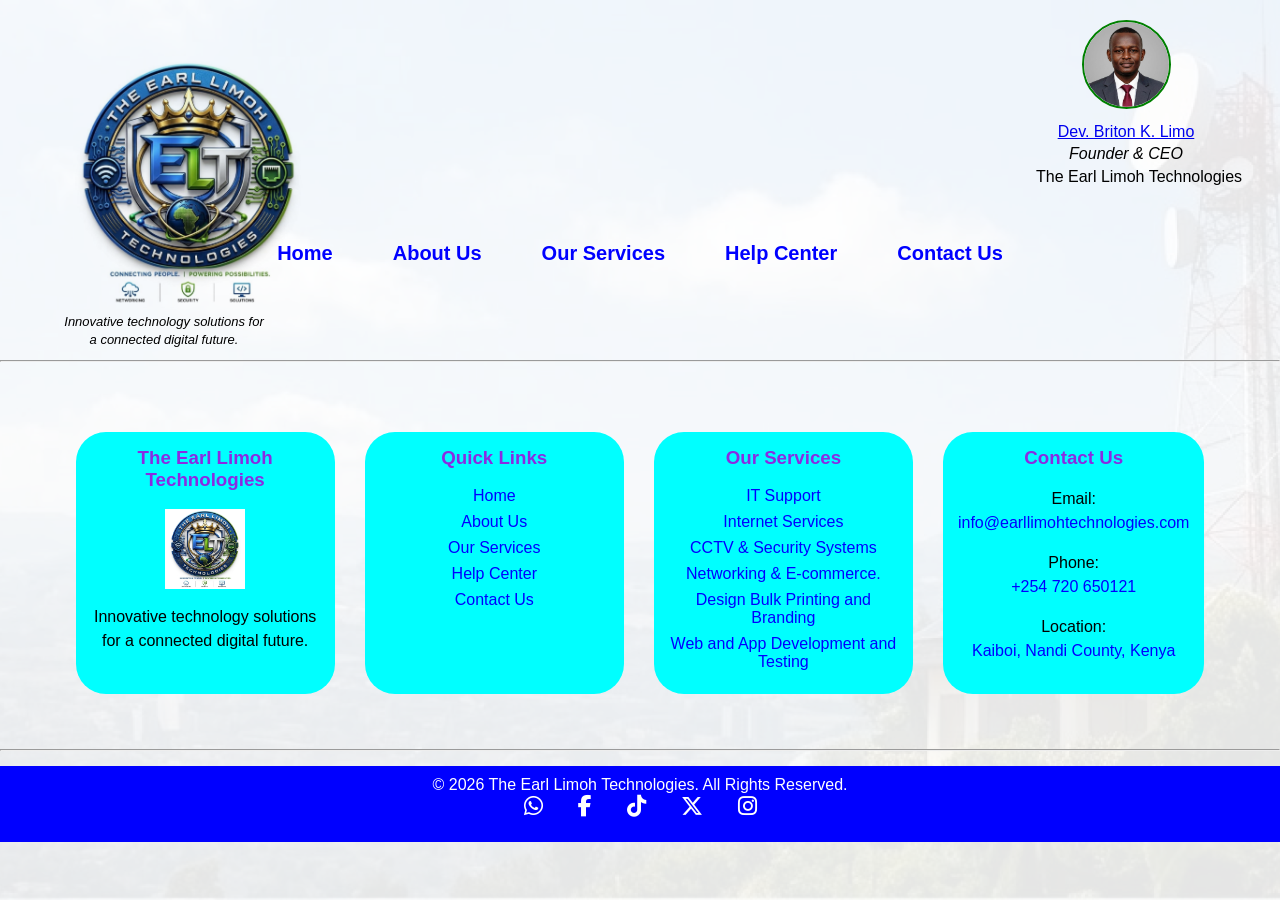
==== index.html @ 24e78dea "Add files via upload upload" ====
<!DOCTYPE html>
<html lang="en">

<head>
    <meta charset="UTF-8">
    <meta name="viewport" content="width=device-width, initial-scale=1.0">

    <title>The Earl Limoh Technologies</title>

    <link rel="stylesheet" href="style.css">
    <link rel="stylesheet" href="https://cdnjs.cloudflare.com/ajax/libs/font-awesome/6.5.2/css/all.min.css">
</head>

<body>

    <!-- ==================== TOP SECTION ==================== -->
    <header class="top-section">

        <!-- CEO -->
        <figure class="ceo">

            <a
                class="profile-pic-link"
                href="images/profile pic.svg"
                target="_blank"
                rel="noopener noreferrer"
            >
                <img
                    class="profile-pic"
                    src="images/profile pic.svg"
                    alt="Portrait of Mr. Briton K. Limo, Founder and CEO"
                >
            </a>

            <figcaption>

                <a
                    href="https://www.linkedin.com/in/briton-limo-112145424/"
                    target="_blank"
                    rel="noopener noreferrer"
                >
                    Dev. Briton K. Limo
                </a>

                <br>

                <i>Founder &amp; CEO</i>

                <br>

                <span>The Earl Limoh Technologies</span>

            </figcaption>

        </figure>


        <!-- ==================== COMPANY LOGO ==================== -->
        <div class="logo-container">

            <a
                class="logo-link"
                href="images/LOG-WHITE.svg"
                target="_blank"
                rel="noopener noreferrer"
            >
                <img
                    class="logo"
                    src="images/LOG-WHITE.svg"
                    alt="The Earl Limoh Technologies logo"
                >
            </a>

            <p class="logo-caption">
                Innovative technology solutions for a connected digital future.
            </p>

        </div>


        <!-- ==================== NAVIGATION ==================== -->
        <nav class="landing" aria-label="Main navigation">

            <a href="index.html">Home</a>

            <a href="about.html">About Us</a>

            <a href="services.html">Our Services</a>

            <a href="help.html">Help Center</a>

            <a href="#contact">Contact Us</a>

        </nav>

    </header>


    <hr>


    <!-- ==================== FOOTER CONTENT ==================== -->
    <footer>
        <div class="footer-content">


        <!-- COMPANY -->
        <div class="footer-section">

            <h3>The Earl Limoh Technologies</h3>
             <img
        class="footer-logo"
        src="images/LOG-WHITE.svg"
        alt="The Earl Limoh Technologies logo"
    >
            <p>
                Innovative technology solutions for a connected digital future.
            </p>

        </div>


        <!-- QUICK LINKS -->
        <div class="footer-section">

            <h3>Quick Links</h3>

            <a href="index.html">Home</a>

            <a href="about.html">About Us</a>

            <a href="services.html">Our Services</a>

            <a href="help.html">Help Center</a>

            <a href="#contact">Contact Us</a>

        </div>


        <!-- SERVICES -->
        <div class="footer-section">

            <h3>Our Services</h3>

            <a href="services.html">IT Support</a>
            <a href="services.html">Internet Services</a>
            <a href="services.html">CCTV & Security Systems</a>
            <a href="services.html">Networking & E-commerce.</a>
            <a href="services.html">Design Bulk Printing and Branding</a>
            <a href="services.html">Web and App Development and Testing</a>

        </div>


        <!-- CONTACT -->
        <div class="footer-section" id="Contact">

            <h3>Contact Us</h3>

            <!-- Email -->
            <p>
                Email:
                <a href="mailto:info@earllimohtechnologies.com">
                    info@earllimohtechnologies.com
                </a>
            </p>


            <!-- Phone -->
            <p>
                Phone:
                <a href="tel:+254720650121">
                    +254 720 650121
                </a>
            </p>


            <!-- Location -->
            <p>Location:
                <a
                    href="https://maps.app.goo.gl/JBHe2yL5sSS4Umdd8"
                    target="_blank"
                    rel="noopener noreferrer"
                >
                    Kaiboi, Nandi County, Kenya
                </a>
            </p>

        </div>

    </div>


    <hr>


    <!-- ==================== COPYRIGHT ==================== -->
    <div class="footer-bottom">

        <p>
            &copy; 2026 The Earl Limoh Technologies.
            All Rights Reserved.
        </p>
        <div class="social-links">
             <!-- WhatsApp --> 
              <a href="https://wa.me/254720650121" target="_blank" rel="noopener noreferrer" aria-label="WhatsApp" > 
                <i class="fa-brands fa-whatsapp"></i> 
            </a> 
            <!-- Facebook --> 
             <a href="https://www.fb.com/l/6lp1kJRRR" target="_blank" rel="noopener noreferrer" aria-label="Facebook" > 
                <i class="fa-brands fa-facebook-f"></i> 
            </a> 
            <!-- TikTok --> 
             <a href="https://www.tiktok.com/@athelstand?_r=1&_t=ZS-99SzBAipSZ3" target="_blank" rel="noopener noreferrer" aria-label="TikTok" > 
                <i class="fa-brands fa-tiktok"></i> 
            </a> 
            <!-- X / Twitter --> 
             <a href="https://x.com/kissmefasta" target="_blank" rel="noopener noreferrer" aria-label="X" > 
                <i class="fa-brands fa-x-twitter"></i> 
            </a> 
            <!-- Instagram --> 
             <a href="https://www.instagram.com/theearllimoh?igsi=MXB5a251M3Jwajc=&utm_source=ig_contact_invite" target="_blank" rel="noopener noreferrer" aria-label="Instagram" > 
                <i class="fa-brands fa-instagram"></i> 
            </a>
        </div>

    </div>
    </footer>

</body>

</html>
---- style.css ----
/* =========================================================
   GENERAL
========================================================= */

html {
    scroll-behavior: smooth;
}

body {
    position: relative;
    margin: 0;
    min-height: 100vh;
    font-family: Arial, sans-serif;
}


/* =========================================================
   BACKGROUND IMAGE
========================================================= */

body::before {
    content: "";
    position: fixed;
    inset: 0;

    background-image: url("images/back.jpeg");
    background-size: cover;
    background-repeat: no-repeat;
    background-position: center;
    background-attachment: fixed;

    opacity: 0.1;
    z-index: -1;
}


/* =========================================================
   TOP SECTION
   LOGO → NAVIGATION → CEO
========================================================= */

.top-section {
    display: grid;

    /* Equal side areas with flexible center */
    grid-template-columns: 180px minmax(0, 1fr) 180px;
    align-items: center;
    gap: 20px;
    width: 100%;
    padding: 20px 5%;
    box-sizing: border-box;
}


/* =========================================================
   COMPANY LOGO
========================================================= */

.logo-container {
    grid-column: 1;
    width: 200px;
    text-align: center;
    justify-self: start;
    align-self: center;
    position: relative;
    top: -150px;
}

.logo-link {
    display: block;
}

.logo {
    width: 250px;
    height: auto;

    display: block;
    margin: 0 auto;

    background: transparent;
    mix-blend-mode: multiply;
}

.logo-caption {
    margin: 5px auto 0;

    font-size: 13px;
    font-style: italic;
    line-height: 1.4;

    max-width: 250px;
}


/* =========================================================
   NAVIGATION
========================================================= */

.landing {
    grid-column: 2;

    display: flex;
    position: relative;
    top: -100px;

    align-items: center;
    justify-content: center;

    gap: 60px;
    font-size: 20px;

    width: 100%;

    white-space: nowrap;
}

.landing a {
    text-decoration: none;

    color: blue;

    font-weight: 600;

    transition: 0.3s;
}

.landing a:hover {
    color: green;
}


/* =========================================================
   CEO
========================================================= */

.ceo {
    grid-column: 3;

    width: 180px;

    margin: 0;

    text-align: center;

    justify-self: center;
}

.profile-pic {
    width: 85px;
    height: 85px;

    border-radius: 50%;

    object-fit: cover;

    border: 2px solid green;
}

.ceo figcaption {
    margin-top: 8px;

    line-height: 1.4;
}

.ceo figcaption span {
    white-space: nowrap;
}


/* =========================================================
   PAGE TITLE
========================================================= */

h1 {
    text-align: center;
}

h1 a {
    text-decoration: none;
    color: inherit;
}


/* =========================================================
   HORIZONTAL LINE
========================================================= */

hr {
    margin-top: -160px;
}


/* =========================================================
   FOOTER
========================================================= */

footer {
    margin-top: 40px;
}


/* =========================================================
   FOOTER CONTENT
========================================================= */

.footer-content {
    display: grid;

    grid-template-columns: repeat(4, 1fr);

    gap: 30px;

    margin-left: 2cm;
    margin-right: 2cm;

    padding: 30px 0;

    border-radius: 15px;

    box-sizing: border-box;
}


/* =========================================================
   FOOTER SECTIONS
========================================================= */

.footer-section {
    padding: 15px;

    background-color: aqua;

    border-radius: 30px;

    text-align: center;

    box-sizing: border-box;
}

.footer-section h3 {
    margin-top: 0;

    color: blueviolet;

    text-align: center;
}

.footer-section p {
    line-height: 1.5;

    text-align: center;
}


/* =========================================================
   FIRST FOOTER SECTION
========================================================= */

.footer-section:first-child {
    text-align: center;
}

.footer-section:first-child h3 {
    margin-top: 0;

    text-align: center;
}

.footer-section:first-child .footer-logo {
    margin: 10px auto;
}

.footer-section:first-child p {
    margin-left: auto;
    margin-right: auto;

    max-width: 250px;

    text-align: center;
}


/* =========================================================
   FOOTER COMPANY LOGO
========================================================= */

.footer-logo {
    width: 80px;

    height: auto;

    display: block;

    margin: 10px auto;

    background: transparent;
}


/* =========================================================
   FOOTER LINKS
========================================================= */

.footer-section a {
    display: block;

    color: blue;

    text-decoration: none;

    margin-bottom: 8px;
}

.footer-section a:hover {
    color: green;
}


/* =========================================================
   FOOTER HORIZONTAL LINE
========================================================= */

footer hr {
    margin: 25px 0 15px;
}


/* =========================================================
   FOOTER BOTTOM
========================================================= */

.footer-bottom {
    background-color: blue;

    color: white;

    margin-left: 0;
    margin-right: 0;

    padding: 10px 2cm;

    text-align: center;

    box-sizing: border-box;
}

.footer-bottom p {
    margin: 0;

    color: white;
}


/* =========================================================
   SOCIAL MEDIA ICONS
========================================================= */

.footer-bottom .social-links {
    display: flex;

    justify-content: center;
    align-items: center;

    gap: 35px;

    margin-bottom: 12px;
}

.footer-bottom .social-links a {
    color: white;

    text-decoration: none;

    font-size: 22px;

    margin: 0;

    transition: 0.3s;
}

.footer-bottom .social-links a:hover {
    color: lightgreen;

    transform: scale(1.2);
}


/* =========================================================
   TABLET / HALF SCREEN
========================================================= */

@media (max-width: 1100px) {

    /* -----------------------------------------
       TOP SECTION
    ----------------------------------------- */

    .top-section {
        grid-template-columns: 150px minmax(0, 1fr) 150px;

        gap: 10px;

        padding: 15px 2%;
    }


    /* -----------------------------------------
       LOGO
    ----------------------------------------- */

    .logo-container {
        width: 150px;
    }

    .logo {
        width: 100px;
    }

    .logo-caption {
        font-size: 11px;

        max-width: 150px;
    }


    /* -----------------------------------------
       NAVIGATION
    ----------------------------------------- */

    .landing {
        gap: 10px;

        overflow: hidden;
    }

    .landing a {
        font-size: 11px;
    }


    /* -----------------------------------------
       CEO
    ----------------------------------------- */

    .ceo {
        width: 150px;
    }

    .profile-pic {
        width: 75px;
        height: 75px;
    }

    .ceo figcaption {
        font-size: 11px;
    }


    /* -----------------------------------------
       FOOTER
    ----------------------------------------- */

    .footer-content {
        grid-template-columns: repeat(2, 1fr);

        margin-left: 1cm;
        margin-right: 1cm;

        gap: 20px;
    }
}


/* =========================================================
   MOBILE
========================================================= */

@media (max-width: 700px) {

    /* -----------------------------------------
       TOP SECTION
    ----------------------------------------- */

    .top-section {
        grid-template-columns: 105px minmax(0, 1fr) 105px;

        gap: 5px;

        padding: 12px 5px;
    }


    /* -----------------------------------------
       LOGO
    ----------------------------------------- */

    .logo-container {
        width: 105px;
    }

    .logo {
        width: 75px;
    }

    .logo-caption {
        font-size: 9px;

        max-width: 105px;
    }


    /* -----------------------------------------
       NAVIGATION
    ----------------------------------------- */

    .landing {
        gap: 4px;

        overflow: hidden;
    }

    .landing a {
        font-size: 8px;
    }


    /* -----------------------------------------
       CEO
    ----------------------------------------- */

    .ceo {
        width: 105px;
    }

    .profile-pic {
        width: 60px;
        height: 60px;
    }

    .ceo figcaption {
        font-size: 9px;

        line-height: 1.3;
    }


    /* -----------------------------------------
       FOOTER
    ----------------------------------------- */

    .footer-content {
        grid-template-columns: 1fr;

        margin-left: 15px;
        margin-right: 15px;

        gap: 15px;
    }

    .footer-section {
        padding: 15px;
    }

    .footer-logo {
        width: 70px;
    }


    /* -----------------------------------------
       FOOTER BOTTOM
    ----------------------------------------- */

    .footer-bottom {
        padding: 8px 15px;
    }

    .footer-bottom .social-links {
        gap: 25px;

        margin-bottom: 10px;
    }

    .footer-bottom .social-links a {
        font-size: 20px;
    }
}


/* =========================================================
   VERY SMALL PHONES
========================================================= */

@media (max-width: 450px) {

    .top-section {
        grid-template-columns: 85px minmax(0, 1fr) 85px;

        gap: 3px;

        padding: 10px 3px;
    }


    /* -----------------------------------------
       LOGO
    ----------------------------------------- */

    .logo-container {
        width: 85px;
    }

    .logo {
        width: 60px;
    }

    .logo-caption {
        font-size: 8px;

        max-width: 85px;
    }


    /* -----------------------------------------
       NAVIGATION
    ----------------------------------------- */

    .landing {
        gap: 2px;
    }

    .landing a {
        font-size: 7px;
    }


    /* -----------------------------------------
       CEO
    ----------------------------------------- */

    .ceo {
        width: 85px;
    }

    .profile-pic {
        width: 50px;
        height: 50px;
    }

    .ceo figcaption {
        font-size: 8px;

        line-height: 1.2;
    }


    /* -----------------------------------------
       FOOTER
    ----------------------------------------- */

    .footer-section {
        padding: 12px;
    }

    .footer-logo {
        width: 65px;
    }


    /* -----------------------------------------
       SOCIAL ICONS
    ----------------------------------------- */

    .footer-bottom .social-links {
        gap: 18px;
    }
}
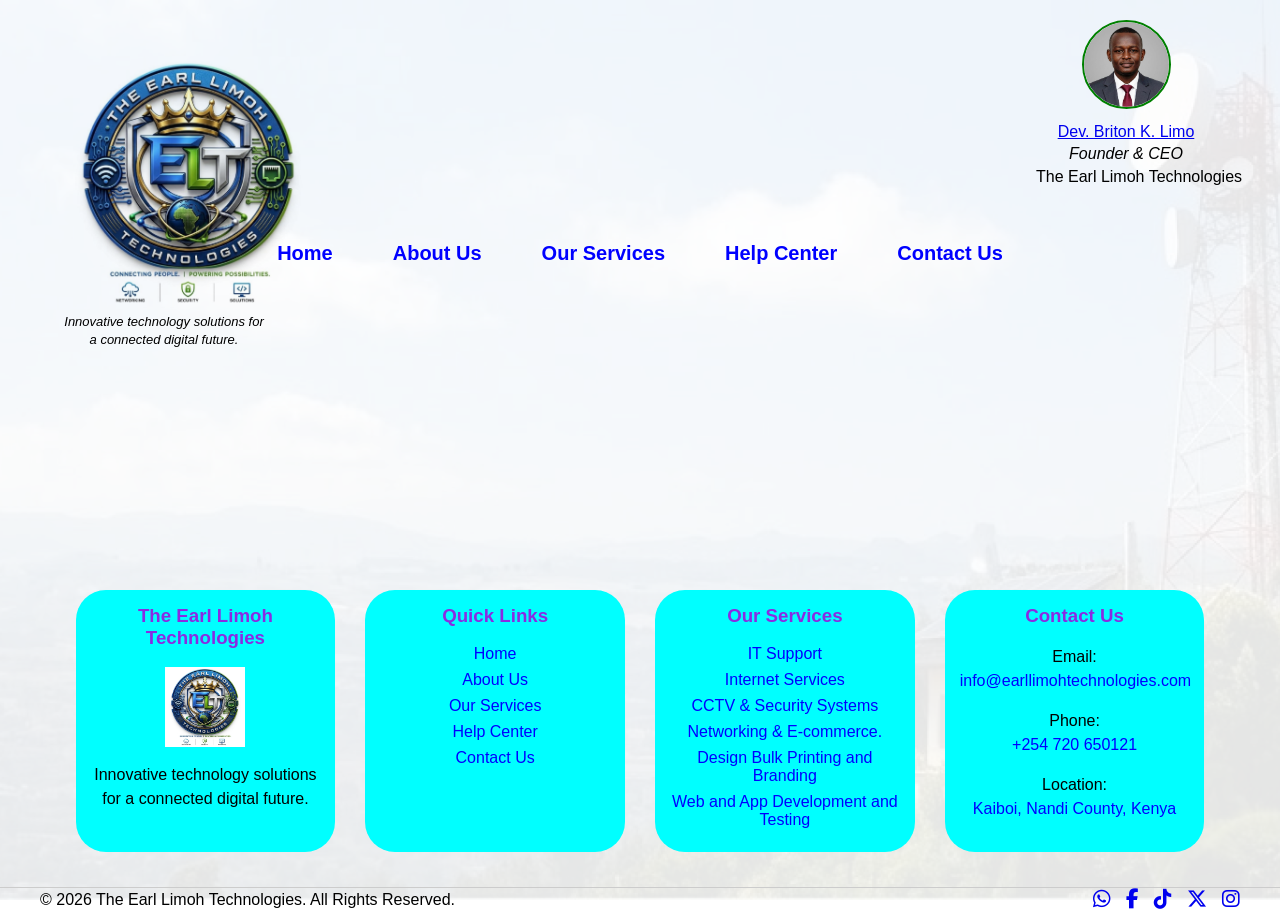
==== commit 1576af59: "Fix HTML formatting and structure" ====
--- a/index.html
+++ b/index.html
@@ -95,10 +95,6 @@
 
     </header>
 
-
-    <hr>
-
-
     <!-- ==================== FOOTER CONTENT ==================== -->
     <footer>
         <div class="footer-content">
@@ -154,7 +150,7 @@
 
 
         <!-- CONTACT -->
-        <div class="footer-section" id="Contact">
+        <div class="footer-section" id="contact">
 
             <h3>Contact Us</h3>
 
--- a/style.css
+++ b/style.css
@@ -11,6 +11,7 @@
     margin: 0;
     min-height: 100vh;
     font-family: Arial, sans-serif;
+    overflow-x: hidden;
 }
 
 
@@ -42,12 +43,16 @@
 .top-section {
     display: grid;
 
-    /* Equal side areas with flexible center */
     grid-template-columns: 180px minmax(0, 1fr) 180px;
+
     align-items: center;
+
     gap: 20px;
+
     width: 100%;
+
     padding: 20px 5%;
+
     box-sizing: border-box;
 }
 
@@ -58,11 +63,19 @@
 
 .logo-container {
     grid-column: 1;
+
     width: 200px;
-    text-align: center;
+
+    text-align: center;
+
     justify-self: start;
     align-self: center;
+
     position: relative;
+
+    /*
+       KEPT YOUR CURRENT LOGO POSITION
+    */
     top: -150px;
 }
 
@@ -75,9 +88,11 @@
     height: auto;
 
     display: block;
+
     margin: 0 auto;
 
     background: transparent;
+
     mix-blend-mode: multiply;
 }
 
@@ -86,6 +101,7 @@
 
     font-size: 13px;
     font-style: italic;
+
     line-height: 1.4;
 
     max-width: 250px;
@@ -100,13 +116,20 @@
     grid-column: 2;
 
     display: flex;
+
     position: relative;
+
+    /*
+       KEPT YOUR CURRENT NAVIGATION POSITION
+    */
     top: -100px;
 
     align-items: center;
+
     justify-content: center;
 
     gap: 60px;
+
     font-size: 20px;
 
     width: 100%;
@@ -143,6 +166,8 @@
     text-align: center;
 
     justify-self: center;
+
+    align-self: center;
 }
 
 .profile-pic {
@@ -177,16 +202,25 @@
 
 h1 a {
     text-decoration: none;
+
     color: inherit;
 }
 
 
 /* =========================================================
-   HORIZONTAL LINE
+   GENERAL HORIZONTAL LINE
 ========================================================= */
 
 hr {
-    margin-top: -160px;
+    width: 100%;
+
+    margin: 10px auto;
+
+    border: 0;
+
+    border-top: 1px solid #ccc;
+
+    transform: none;
 }
 
 
@@ -196,6 +230,10 @@
 
 footer {
     margin-top: 40px;
+
+    width: 100%;
+
+    box-sizing: border-box;
 }
 
 
@@ -206,7 +244,7 @@
 .footer-content {
     display: grid;
 
-    grid-template-columns: repeat(4, 1fr);
+    grid-template-columns: repeat(4, minmax(0, 1fr));
 
     gap: 30px;
 
@@ -317,360 +355,398 @@
 
 
 /* =========================================================
-   FOOTER HORIZONTAL LINE
-========================================================= */
-
-footer hr {
-    margin: 25px 0 15px;
-}
-
-
-/* =========================================================
-   FOOTER BOTTOM
+   SECOND HR
+   VERY CLOSE TO COPYRIGHT
+========================================================= */
+
+.footer-content + hr {
+    width: 100%;
+
+    margin: 5px auto 0;
+
+    padding: 0;
+
+    border: 0;
+
+    border-top: 1px solid #ccc;
+
+    transform: none;
+}
+
+
+/* =========================================================
+   COPYRIGHT / FOOTER BOTTOM
 ========================================================= */
 
 .footer-bottom {
-    background-color: blue;
-
-    color: white;
-
-    margin-left: 0;
-    margin-right: 0;
-
-    padding: 10px 2cm;
-
-    text-align: center;
-
-    box-sizing: border-box;
+    display: flex;
+
+    justify-content: space-between;
+
+    align-items: center;
+
+    gap: 20px;
+
+    width: 100%;
+
+    max-width: 1200px;
+
+    margin: 0 auto;
+
+    padding: 0;
 }
 
 .footer-bottom p {
     margin: 0;
-
-    color: white;
-}
-
-
-/* =========================================================
-   SOCIAL MEDIA ICONS
-========================================================= */
-
-.footer-bottom .social-links {
+}
+
+
+/* =========================================================
+   SOCIAL MEDIA
+========================================================= */
+
+.social-links {
     display: flex;
 
-    justify-content: center;
     align-items: center;
 
-    gap: 35px;
-
-    margin-bottom: 12px;
-}
-
-.footer-bottom .social-links a {
-    color: white;
-
+    gap: 15px;
+}
+
+.social-links a {
     text-decoration: none;
 
-    font-size: 22px;
-
-    margin: 0;
-
-    transition: 0.3s;
-}
-
-.footer-bottom .social-links a:hover {
-    color: lightgreen;
-
-    transform: scale(1.2);
-}
-
-
-/* =========================================================
-   TABLET / HALF SCREEN
+    font-size: 20px;
+}
+
+
+/* =========================================================
+   TABLET
 ========================================================= */
 
 @media (max-width: 1100px) {
 
-    /* -----------------------------------------
-       TOP SECTION
-    ----------------------------------------- */
-
     .top-section {
-        grid-template-columns: 150px minmax(0, 1fr) 150px;
-
-        gap: 10px;
-
-        padding: 15px 2%;
-    }
-
-
-    /* -----------------------------------------
+        grid-template-columns: 180px minmax(0, 1fr) 160px;
+
+        padding: 20px 3%;
+    }
+
+    .logo {
+        width: 200px;
+
+        max-height: 130px;
+    }
+
+    .logo-container {
+        width: 180px;
+
+        /*
+           KEEP LOGO AT SAME VERTICAL LEVEL
+        */
+        top: -150px;
+    }
+
+    .logo-caption {
+        max-width: 200px;
+
+        font-size: 12px;
+    }
+
+    .landing {
+        /*
+           KEEP NAVIGATION POSITION
+        */
+        top: -100px;
+
+        gap: 20px;
+
+        font-size: 17px;
+    }
+
+    .landing a {
+        font-size: 17px;
+    }
+
+    .ceo {
+        width: 160px;
+    }
+
+    .profile-pic {
+        width: 85px;
+        height: 85px;
+    }
+
+    .footer-content {
+        grid-template-columns: repeat(2, minmax(0, 1fr));
+
+        gap: 30px;
+
+        margin-left: 3%;
+        margin-right: 3%;
+    }
+}
+
+
+/* =========================================================
+   PHONE
+========================================================= */
+
+@media (max-width: 600px) {
+
+    .top-section {
+        display: flex;
+
+        flex-direction: column;
+
+        align-items: center;
+
+        justify-content: center;
+
+        width: 100%;
+
+        padding: 15px 5%;
+    }
+
+
+    /* =====================================================
        LOGO
-    ----------------------------------------- */
+    ===================================================== */
 
     .logo-container {
-        width: 150px;
+        order: 1;
+
+        width: 100%;
+
+        align-items: center;
+
+        justify-content: center;
+
+        margin: 0;
+
+        text-align: center;
+
+        /*
+           Remove desktop vertical movement on phone
+        */
+        top: 0;
     }
 
     .logo {
-        width: 100px;
+        width: 200px;
+
+        max-height: 120px;
     }
 
     .logo-caption {
-        font-size: 11px;
-
-        max-width: 150px;
-    }
-
-
-    /* -----------------------------------------
+        max-width: 280px;
+
+        font-size: 12px;
+
+        text-align: center;
+    }
+
+
+    /* =====================================================
        NAVIGATION
-    ----------------------------------------- */
+    ===================================================== */
 
     .landing {
-        gap: 10px;
-
-        overflow: hidden;
+        order: 2;
+
+        width: 100%;
+
+        display: flex;
+
+        justify-content: center;
+
+        align-items: center;
+
+        flex-wrap: wrap;
+
+        gap: 8px 12px;
+
+        margin: 15px 0;
+
+        text-align: center;
+
+        font-size: 15px;
+
+        /*
+           Reset desktop vertical movement on phone
+        */
+        top: 0;
+
+        white-space: normal;
     }
 
     .landing a {
-        font-size: 11px;
-    }
-
-
-    /* -----------------------------------------
+        font-size: 15px;
+    }
+
+
+    /* =====================================================
        CEO
-    ----------------------------------------- */
+    ===================================================== */
 
     .ceo {
-        width: 150px;
+        order: 3;
+
+        width: 100%;
+
+        display: flex;
+
+        flex-direction: column;
+
+        align-items: center;
+
+        justify-content: center;
+
+        margin: 0;
+
+        text-align: center;
     }
 
     .profile-pic {
-        width: 75px;
-        height: 75px;
-    }
-
-    .ceo figcaption {
-        font-size: 11px;
-    }
-
-
-    /* -----------------------------------------
+        width: 80px;
+
+        height: 80px;
+    }
+
+
+    /* =====================================================
        FOOTER
-    ----------------------------------------- */
+    ===================================================== */
+
+    footer {
+        padding: 20px 5%;
+
+        margin-top: 40px;
+    }
 
     .footer-content {
-        grid-template-columns: repeat(2, 1fr);
-
-        margin-left: 1cm;
-        margin-right: 1cm;
-
-        gap: 20px;
-    }
-}
-
-
-/* =========================================================
-   MOBILE
-========================================================= */
-
-@media (max-width: 700px) {
-
-    /* -----------------------------------------
-       TOP SECTION
-    ----------------------------------------- */
-
-    .top-section {
-        grid-template-columns: 105px minmax(0, 1fr) 105px;
-
-        gap: 5px;
-
-        padding: 12px 5px;
-    }
-
-
-    /* -----------------------------------------
-       LOGO
-    ----------------------------------------- */
-
-    .logo-container {
-        width: 105px;
-    }
+        grid-template-columns: repeat(2, minmax(0, 1fr));
+
+        gap: 25px 15px;
+
+        margin-left: 0;
+
+        margin-right: 0;
+
+        padding: 20px 0;
+    }
+
+
+    /* =====================================================
+       FOOTER TEXT
+    ===================================================== */
+
+    .footer-section h3 {
+        font-size: 17px;
+    }
+
+    .footer-section p,
+    .footer-section a,
+    .footer-section li {
+        font-size: 14px;
+    }
+
+
+    /* =====================================================
+       SECOND HR
+    ===================================================== */
+
+    .footer-content + hr {
+        width: 100%;
+
+        margin: 5px auto 0;
+    }
+
+
+    /* =====================================================
+       COPYRIGHT
+    ===================================================== */
+
+    .footer-bottom {
+        display: flex;
+
+        flex-direction: column;
+
+        justify-content: center;
+
+        align-items: center;
+
+        gap: 3px;
+
+        margin: 0 auto;
+
+        padding: 0;
+
+        text-align: center;
+    }
+
+    .footer-bottom p {
+        margin: 0;
+
+        font-size: 13px;
+    }
+
+
+    /* =====================================================
+       SOCIAL MEDIA
+    ===================================================== */
+
+    .social-links {
+        justify-content: center;
+
+        gap: 12px;
+    }
+
+    .social-links a {
+        font-size: 18px;
+    }
+}
+
+
+/* =========================================================
+   VERY SMALL PHONES
+========================================================= */
+
+@media (max-width: 400px) {
 
     .logo {
-        width: 75px;
-    }
-
-    .logo-caption {
-        font-size: 9px;
-
-        max-width: 105px;
-    }
-
-
-    /* -----------------------------------------
-       NAVIGATION
-    ----------------------------------------- */
+        width: 175px;
+    }
 
     .landing {
-        gap: 4px;
-
-        overflow: hidden;
+        gap: 6px 9px;
     }
 
     .landing a {
-        font-size: 8px;
-    }
-
-
-    /* -----------------------------------------
-       CEO
-    ----------------------------------------- */
-
-    .ceo {
-        width: 105px;
+        font-size: 14px;
     }
 
     .profile-pic {
-        width: 60px;
-        height: 60px;
-    }
-
-    .ceo figcaption {
-        font-size: 9px;
-
-        line-height: 1.3;
-    }
-
-
-    /* -----------------------------------------
-       FOOTER
-    ----------------------------------------- */
+        width: 70px;
+
+        height: 70px;
+    }
 
     .footer-content {
-        grid-template-columns: 1fr;
-
-        margin-left: 15px;
-        margin-right: 15px;
-
-        gap: 15px;
-    }
-
-    .footer-section {
-        padding: 15px;
-    }
-
-    .footer-logo {
-        width: 70px;
-    }
-
-
-    /* -----------------------------------------
-       FOOTER BOTTOM
-    ----------------------------------------- */
-
-    .footer-bottom {
-        padding: 8px 15px;
-    }
-
-    .footer-bottom .social-links {
-        gap: 25px;
-
-        margin-bottom: 10px;
-    }
-
-    .footer-bottom .social-links a {
-        font-size: 20px;
-    }
-}
-
-
-/* =========================================================
-   VERY SMALL PHONES
-========================================================= */
-
-@media (max-width: 450px) {
-
-    .top-section {
-        grid-template-columns: 85px minmax(0, 1fr) 85px;
-
-        gap: 3px;
-
-        padding: 10px 3px;
-    }
-
-
-    /* -----------------------------------------
-       LOGO
-    ----------------------------------------- */
-
-    .logo-container {
-        width: 85px;
-    }
-
-    .logo {
-        width: 60px;
-    }
-
-    .logo-caption {
-        font-size: 8px;
-
-        max-width: 85px;
-    }
-
-
-    /* -----------------------------------------
-       NAVIGATION
-    ----------------------------------------- */
-
-    .landing {
-        gap: 2px;
-    }
-
-    .landing a {
-        font-size: 7px;
-    }
-
-
-    /* -----------------------------------------
-       CEO
-    ----------------------------------------- */
-
-    .ceo {
-        width: 85px;
-    }
-
-    .profile-pic {
-        width: 50px;
-        height: 50px;
-    }
-
-    .ceo figcaption {
-        font-size: 8px;
-
-        line-height: 1.2;
-    }
-
-
-    /* -----------------------------------------
-       FOOTER
-    ----------------------------------------- */
-
-    .footer-section {
-        padding: 12px;
-    }
-
-    .footer-logo {
-        width: 65px;
-    }
-
-
-    /* -----------------------------------------
-       SOCIAL ICONS
-    ----------------------------------------- */
-
-    .footer-bottom .social-links {
-        gap: 18px;
-    }
-}+        gap: 20px 10px;
+    }
+
+    .footer-section h3 {
+        font-size: 15px;
+    }
+
+    .footer-section p,
+    .footer-section a,
+    .footer-section li {
+        font-size: 13px;
+    }
+
+    .footer-bottom p {
+        font-size: 12px;
+    }
+}
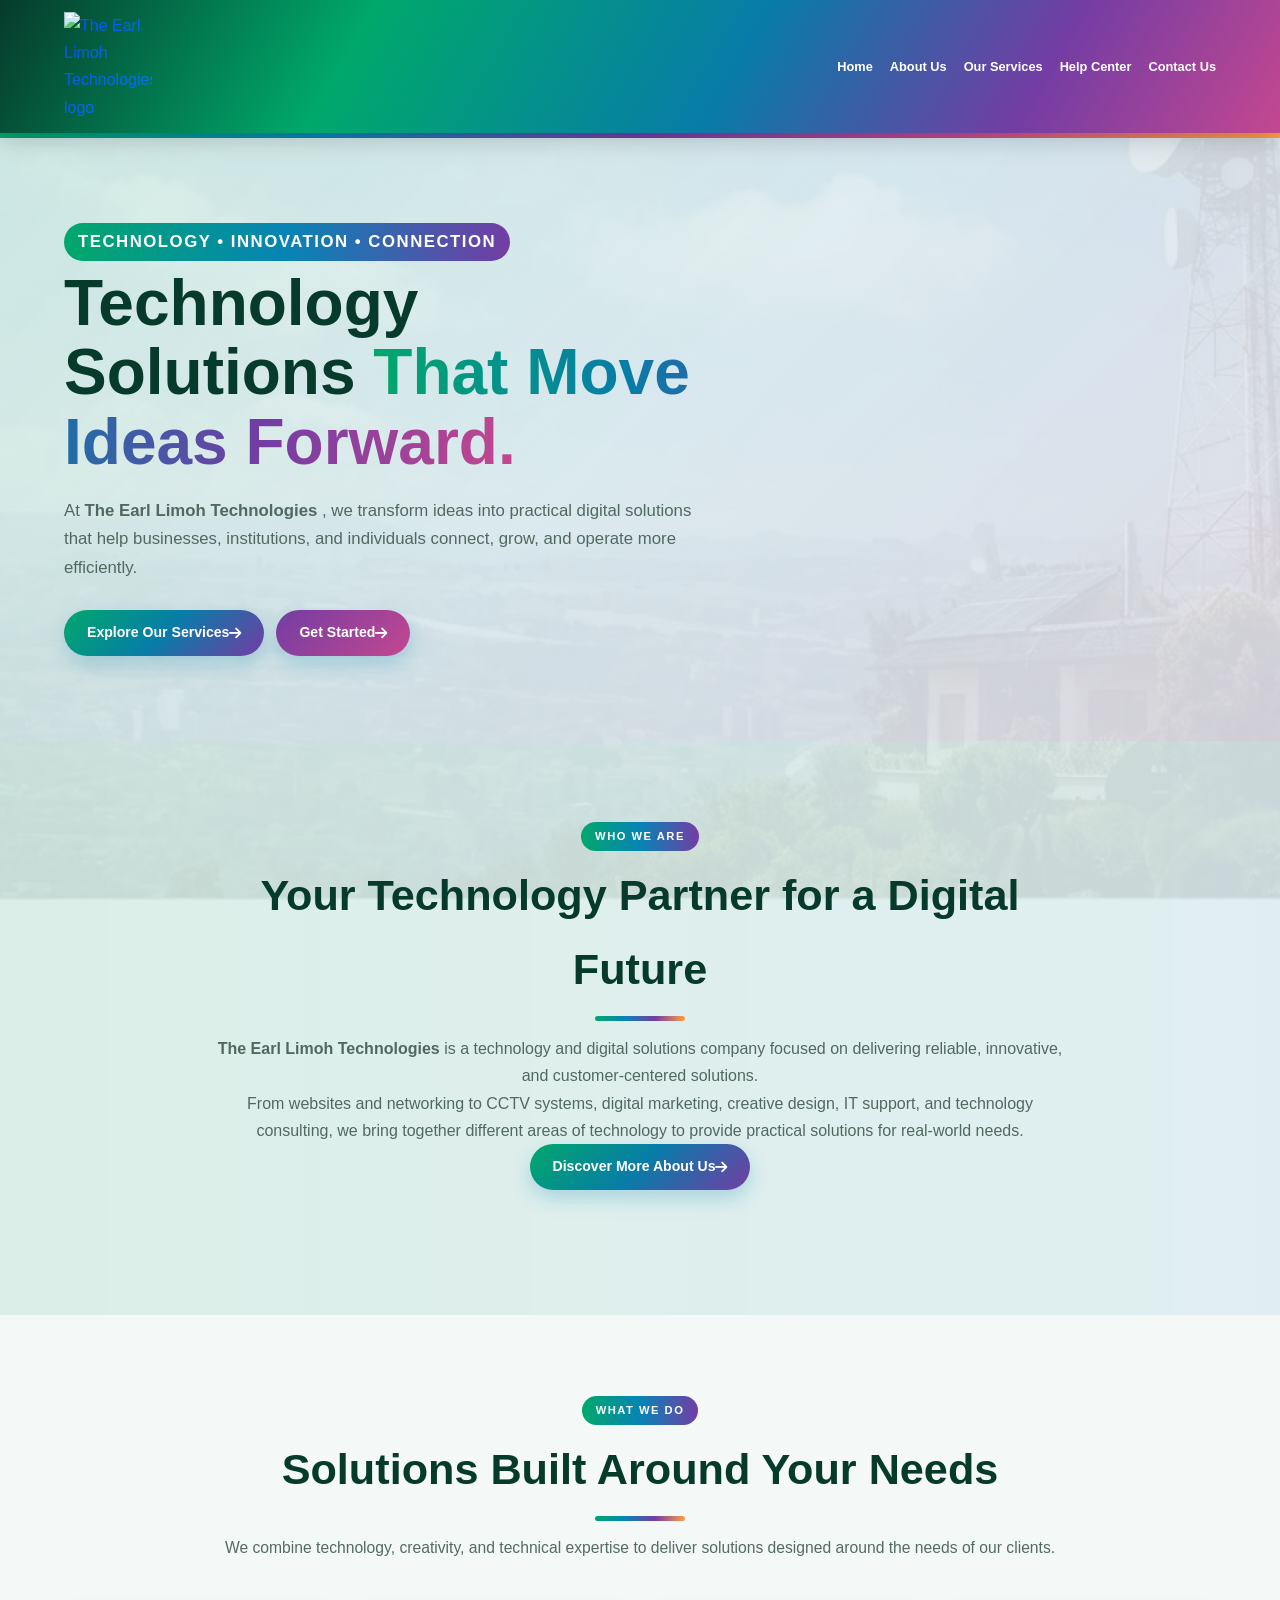
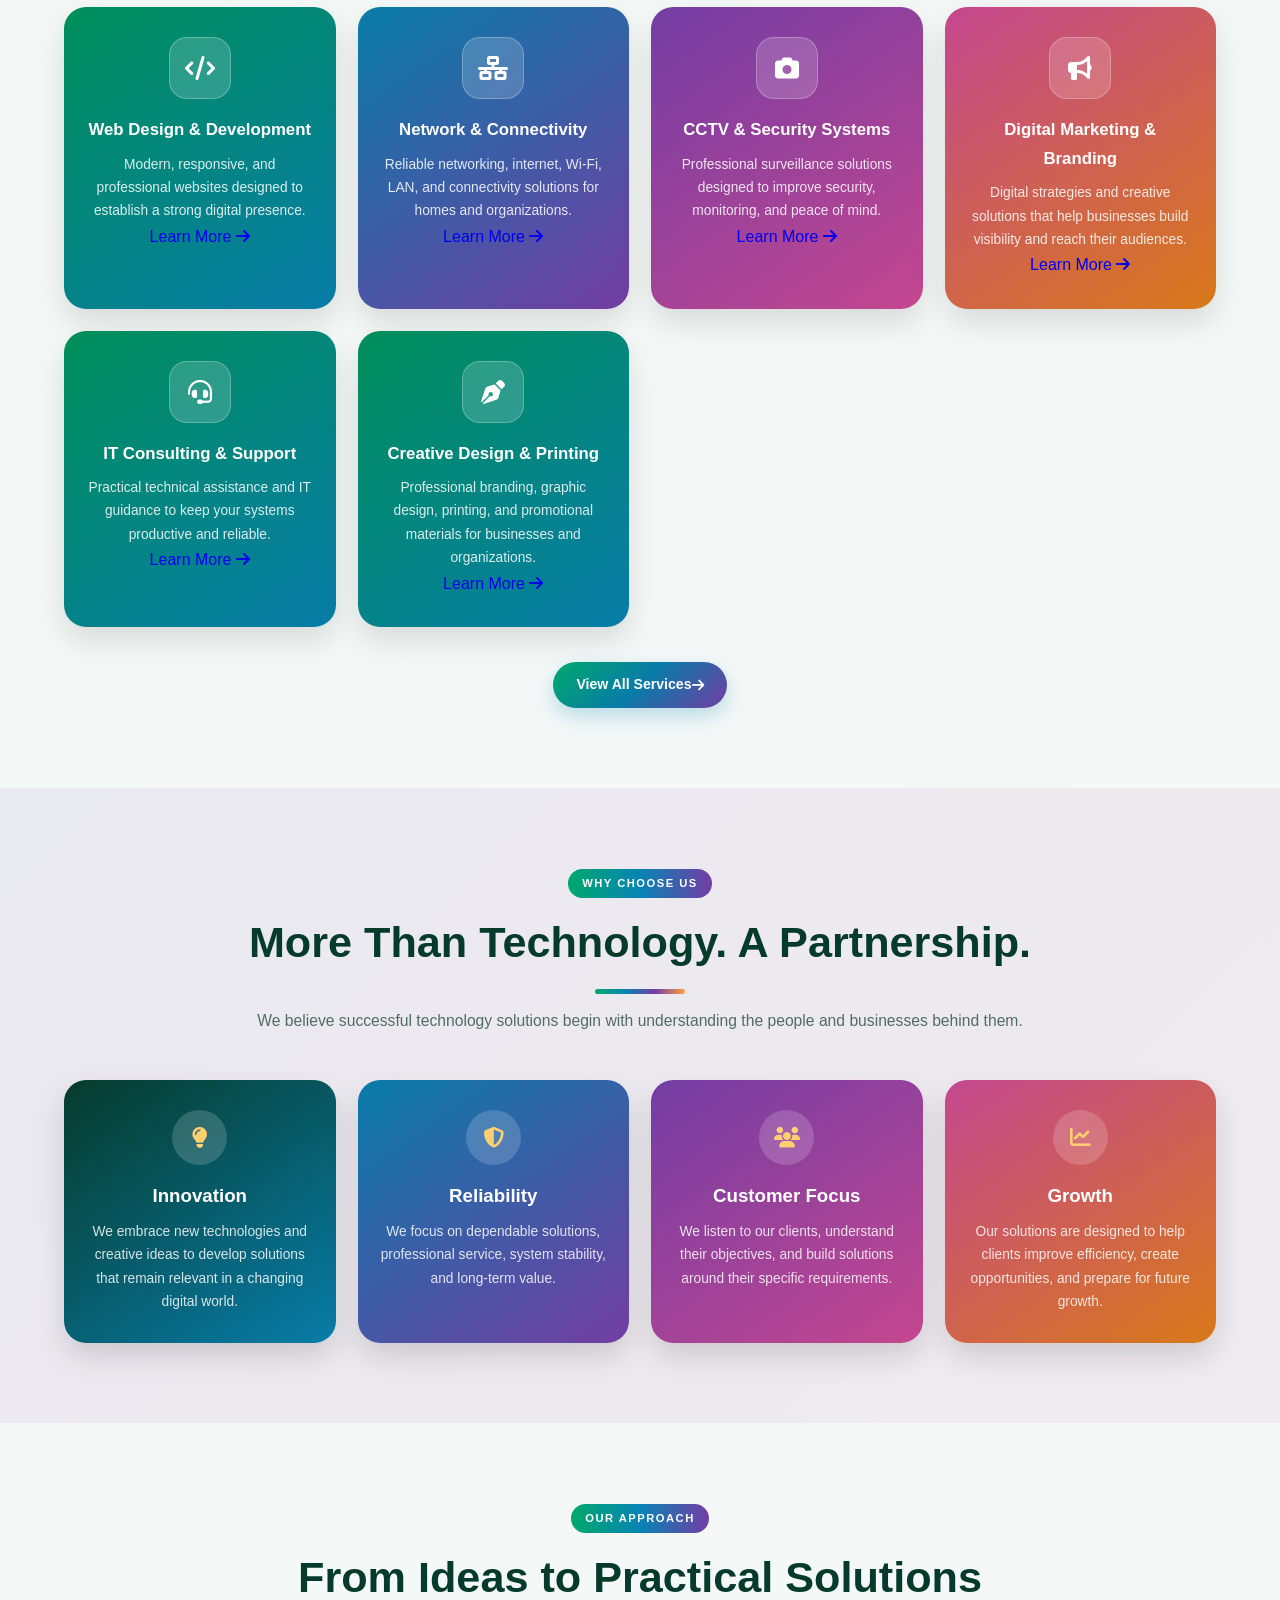
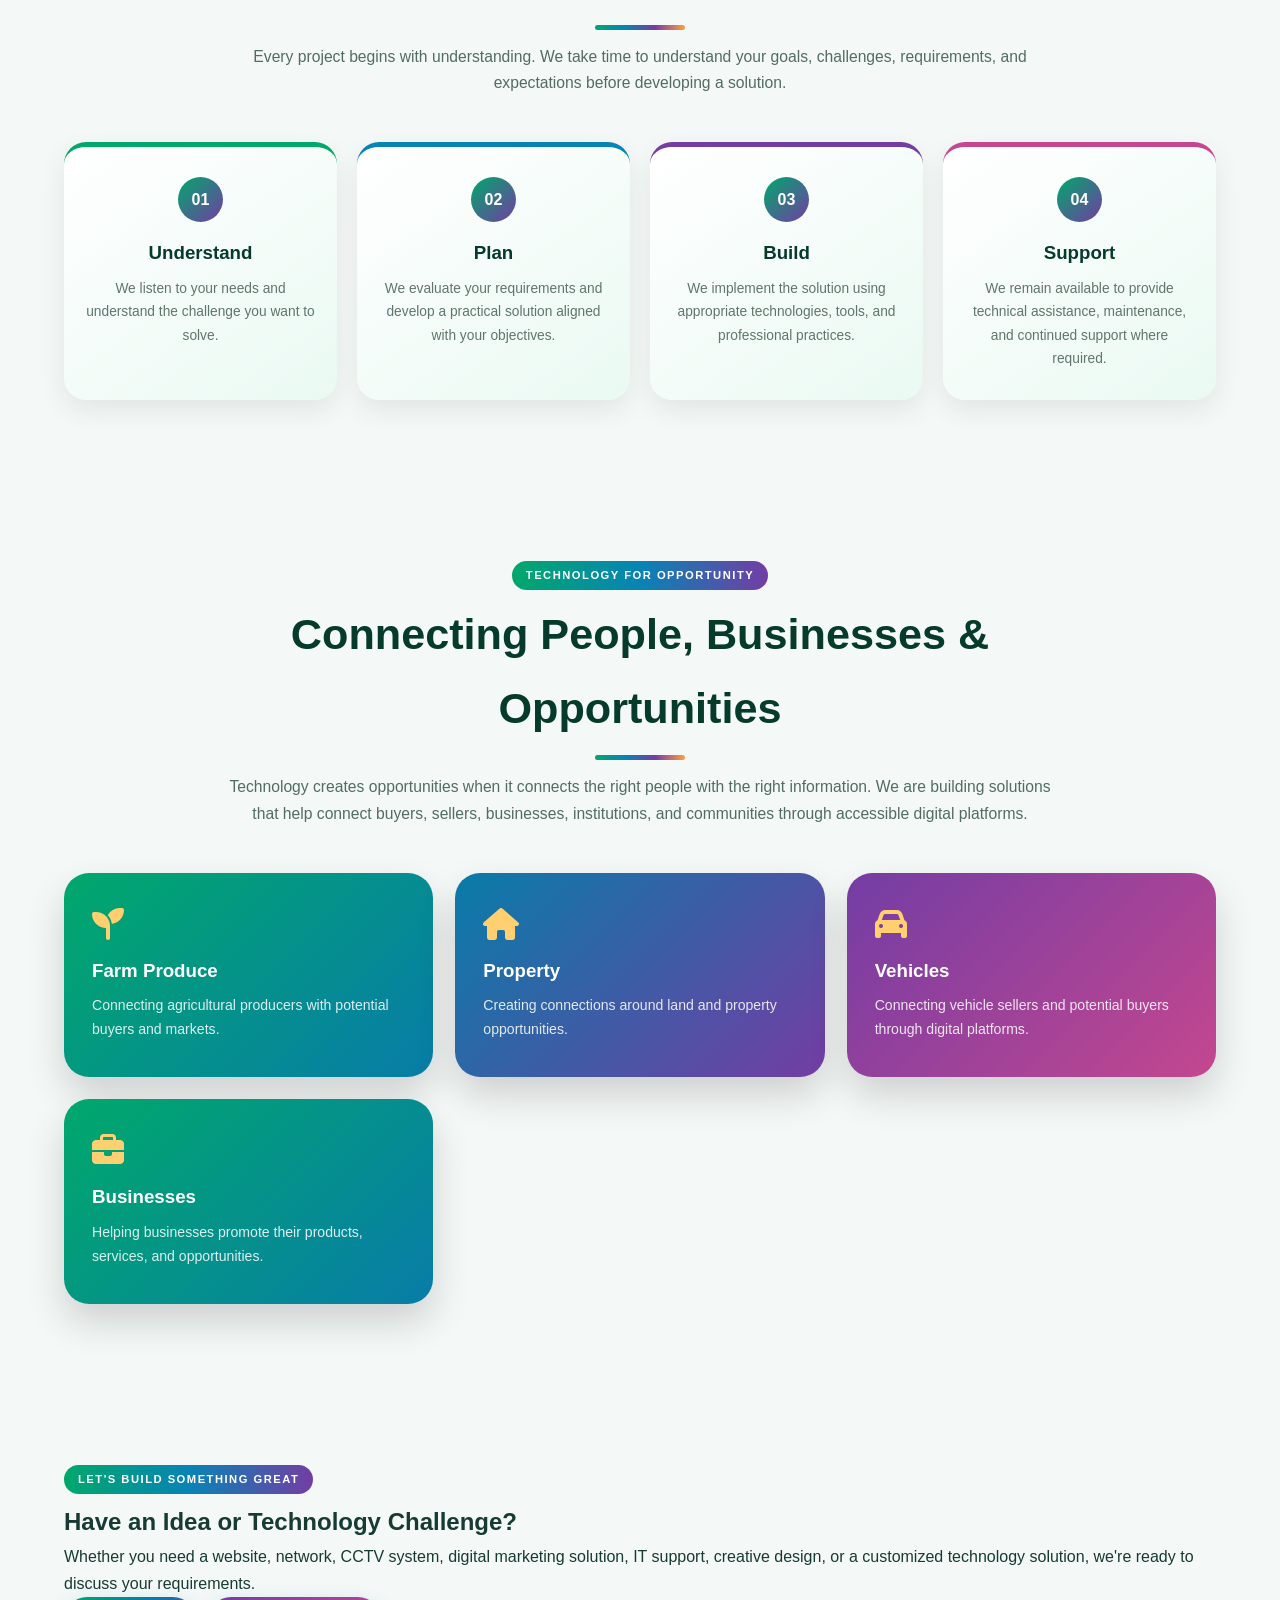
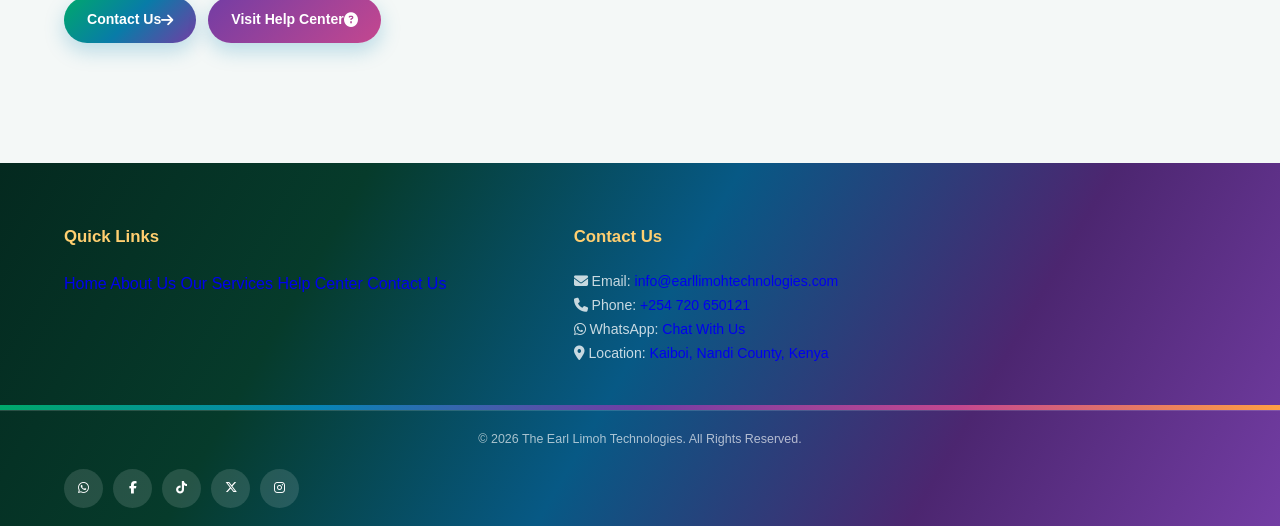
==== commit 8183404a: "Revise index.html for improved SEO and layout Updated the index.html file to enhance the content and" ====
--- a/index.html
+++ b/index.html
@@ -1,186 +1,1144 @@
 <!DOCTYPE html>
+
 <html lang="en">
 
 <head>
-    <meta charset="UTF-8">
-    <meta name="viewport" content="width=device-width, initial-scale=1.0">
-
-    <title>The Earl Limoh Technologies</title>
-
-    <link rel="stylesheet" href="style.css">
-    <link rel="stylesheet" href="https://cdnjs.cloudflare.com/ajax/libs/font-awesome/6.5.2/css/all.min.css">
+
+<meta charset="UTF-8">
+
+<meta
+    name="viewport"
+    content="width=device-width, initial-scale=1.0"
+>
+
+<title>
+    The Earl Limoh Technologies | Innovative Technology Solutions
+</title>
+
+<meta
+    name="description"
+    content="The Earl Limoh Technologies provides innovative technology and digital solutions including web development, networking, CCTV, IT support, digital marketing, creative design, and business solutions."
+>
+
+<link rel="stylesheet" href="style.css">
+
+<link
+    rel="stylesheet"
+    href="https://cdnjs.cloudflare.com/ajax/libs/font-awesome/6.5.2/css/all.min.css"
+>
+
 </head>
 
 <body>
 
-    <!-- ==================== TOP SECTION ==================== -->
-    <header class="top-section">
-
-        <!-- CEO -->
-        <figure class="ceo">
-
-            <a
-                class="profile-pic-link"
-                href="images/profile pic.svg"
-                target="_blank"
-                rel="noopener noreferrer"
+<!-- =========================================================
+     HEADER
+========================================================== -->
+
+<header class="top-section">
+
+    <!-- LOGO -->
+
+    <div class="logo-container">
+
+        <a
+            class="logo-link"
+            href="index.html"
+            aria-label="The Earl Limoh Technologies Home"
+        >
+
+            <img
+                class="logo"
+                src="images/lightmodelogo.svg"
+                alt="The Earl Limoh Technologies logo"
             >
-                <img
-                    class="profile-pic"
-                    src="images/profile pic.svg"
-                    alt="Portrait of Mr. Briton K. Limo, Founder and CEO"
+
+        </a>
+
+    </div>
+
+
+    <!-- MAIN NAVIGATION -->
+
+    <nav
+        class="landing"
+        aria-label="Main navigation"
+    >
+
+        <a href="index.html">
+            Home
+        </a>
+
+        <a href="about.html">
+            About Us
+        </a>
+
+        <a href="services.html">
+            Our Services
+        </a>
+
+        <a href="help.html">
+            Help Center
+        </a>
+
+        <a href="#contact">
+            Contact Us
+        </a>
+
+    </nav>
+
+</header>
+
+
+<hr>
+
+
+<!-- =========================================================
+     HOME / HERO SECTION
+========================================================== -->
+
+<main>
+
+
+    <section class="hero-section">
+
+        <div class="hero-container">
+
+
+            <div class="hero-content">
+
+                <span class="section-label">
+                    <h1>TECHNOLOGY • INNOVATION • CONNECTION</h1>
+                </span>
+
+
+                <h2>
+                    Technology Solutions
+                    <span>
+                        That Move Ideas Forward.
+                    </span>
+                </h2>
+
+
+                <p>
+
+                    At
+                    <strong>
+                        The Earl Limoh Technologies
+                    </strong>,
+                    we transform ideas into practical digital solutions
+                    that help businesses, institutions, and individuals
+                    connect, grow, and operate more efficiently.
+
+                </p>
+
+
+                <div class="hero-buttons">
+
+                    <a
+                        href="services.html"
+                        class="hero-btn primary-btn"
+                    >
+
+                        Explore Our Services
+
+                        <i class="fa-solid fa-arrow-right"></i>
+
+                    </a>
+
+
+                    <a
+                        href="#contact"
+                        class="hero-btn secondary-btn"
+                    >
+
+                        Get Started
+
+                        <i class="fa-solid fa-arrow-right"></i>
+
+                    </a>
+
+                </div>
+
+            </div>
+
+        </div>
+
+    </section>
+
+
+
+    <!-- =====================================================
+         WHO WE ARE
+    ====================================================== -->
+
+    <section class="intro-section">
+
+        <div class="intro-container">
+
+            <div class="section-heading">
+
+                <span class="section-label">
+                    WHO WE ARE
+                </span>
+
+
+                <h2>
+                    Your Technology Partner for a Digital Future
+                </h2>
+
+
+                <p>
+
+                    <strong>
+                        The Earl Limoh Technologies
+                    </strong>
+                    is a technology and digital solutions company
+                    focused on delivering reliable, innovative, and
+                    customer-centered solutions.
+
+                </p>
+
+
+                <p>
+
+                    From websites and networking to CCTV systems,
+                    digital marketing, creative design, IT support,
+                    and technology consulting, we bring together
+                    different areas of technology to provide practical
+                    solutions for real-world needs.
+
+                </p>
+
+
+                <a
+                    href="about.html"
+                    class="section-btn"
                 >
+
+                    Discover More About Us
+
+                    <i class="fa-solid fa-arrow-right"></i>
+
+                </a>
+
+            </div>
+
+        </div>
+
+    </section>
+
+
+
+    <!-- =====================================================
+         WHAT WE DO
+    ====================================================== -->
+
+    <section class="services-preview-section">
+
+        <div class="services-preview-container">
+
+
+            <div class="section-heading">
+
+                <span class="section-label">
+                    WHAT WE DO
+                </span>
+
+
+                <h2>
+                    Solutions Built Around Your Needs
+                </h2>
+
+
+                <p>
+
+                    We combine technology, creativity, and technical
+                    expertise to deliver solutions designed around
+                    the needs of our clients.
+
+                </p>
+
+            </div>
+
+
+
+            <div class="services-preview-grid">
+
+
+                <!-- WEB DEVELOPMENT -->
+
+                <div class="service-preview-card">
+
+                    <div class="service-icon">
+
+                        <i class="fa-solid fa-code"></i>
+
+                    </div>
+
+
+                    <h3>
+                        Web Design &amp; Development
+                    </h3>
+
+
+                    <p>
+
+                        Modern, responsive, and professional websites
+                        designed to establish a strong digital presence.
+
+                    </p>
+
+
+                    <a href="services.html">
+
+                        Learn More
+
+                        <i class="fa-solid fa-arrow-right"></i>
+
+                    </a>
+
+                </div>
+
+
+
+                <!-- NETWORKING -->
+
+                <div class="service-preview-card">
+
+                    <div class="service-icon">
+
+                        <i class="fa-solid fa-network-wired"></i>
+
+                    </div>
+
+
+                    <h3>
+                        Network &amp; Connectivity
+                    </h3>
+
+
+                    <p>
+
+                        Reliable networking, internet, Wi-Fi, LAN,
+                        and connectivity solutions for homes and
+                        organizations.
+
+                    </p>
+
+
+                    <a href="services.html">
+
+                        Learn More
+
+                        <i class="fa-solid fa-arrow-right"></i>
+
+                    </a>
+
+                </div>
+
+
+
+                <!-- CCTV -->
+
+                <div class="service-preview-card">
+
+                    <div class="service-icon">
+
+                        <i class="fa-solid fa-camera"></i>
+
+                    </div>
+
+
+                    <h3>
+                        CCTV &amp; Security Systems
+                    </h3>
+
+
+                    <p>
+
+                        Professional surveillance solutions designed
+                        to improve security, monitoring, and peace
+                        of mind.
+
+                    </p>
+
+
+                    <a href="services.html">
+
+                        Learn More
+
+                        <i class="fa-solid fa-arrow-right"></i>
+
+                    </a>
+
+                </div>
+
+
+
+                <!-- DIGITAL MARKETING -->
+
+                <div class="service-preview-card">
+
+                    <div class="service-icon">
+
+                        <i class="fa-solid fa-bullhorn"></i>
+
+                    </div>
+
+
+                    <h3>
+                        Digital Marketing &amp; Branding
+                    </h3>
+
+
+                    <p>
+
+                        Digital strategies and creative solutions that
+                        help businesses build visibility and reach
+                        their audiences.
+
+                    </p>
+
+
+                    <a href="services.html">
+
+                        Learn More
+
+                        <i class="fa-solid fa-arrow-right"></i>
+
+                    </a>
+
+                </div>
+
+
+
+                <!-- IT SUPPORT -->
+
+                <div class="service-preview-card">
+
+                    <div class="service-icon">
+
+                        <i class="fa-solid fa-headset"></i>
+
+                    </div>
+
+
+                    <h3>
+                        IT Consulting &amp; Support
+                    </h3>
+
+
+                    <p>
+
+                        Practical technical assistance and IT guidance
+                        to keep your systems productive and reliable.
+
+                    </p>
+
+
+                    <a href="services.html">
+
+                        Learn More
+
+                        <i class="fa-solid fa-arrow-right"></i>
+
+                    </a>
+
+                </div>
+
+
+
+                <!-- CREATIVE DESIGN -->
+
+                <div class="service-preview-card">
+
+                    <div class="service-icon">
+
+                        <i class="fa-solid fa-pen-nib"></i>
+
+                    </div>
+
+
+                    <h3>
+                        Creative Design &amp; Printing
+                    </h3>
+
+
+                    <p>
+
+                        Professional branding, graphic design, printing,
+                        and promotional materials for businesses and
+                        organizations.
+
+                    </p>
+
+
+                    <a href="services.html">
+
+                        Learn More
+
+                        <i class="fa-solid fa-arrow-right"></i>
+
+                    </a>
+
+                </div>
+
+            </div>
+
+
+
+            <div class="services-preview-action">
+
+                <a
+                    href="services.html"
+                    class="section-btn"
+                >
+
+                    View All Services
+
+                    <i class="fa-solid fa-arrow-right"></i>
+
+                </a>
+
+            </div>
+
+        </div>
+
+    </section>
+
+
+
+    <!-- =====================================================
+         WHY CHOOSE US
+    ====================================================== -->
+
+    <section class="why-us-section">
+
+        <div class="why-us-container">
+
+
+            <div class="section-heading">
+
+                <span class="section-label">
+                    WHY CHOOSE US
+                </span>
+
+
+                <h2>
+                    More Than Technology. A Partnership.
+                </h2>
+
+
+                <p>
+
+                    We believe successful technology solutions begin
+                    with understanding the people and businesses
+                    behind them.
+
+                </p>
+
+            </div>
+
+
+
+            <div class="why-us-grid">
+
+
+                <!-- INNOVATION -->
+
+                <div class="why-card">
+
+                    <div class="why-icon">
+
+                        <i class="fa-solid fa-lightbulb"></i>
+
+                    </div>
+
+
+                    <h3>
+                        Innovation
+                    </h3>
+
+
+                    <p>
+
+                        We embrace new technologies and creative ideas
+                        to develop solutions that remain relevant in
+                        a changing digital world.
+
+                    </p>
+
+                </div>
+
+
+
+                <!-- RELIABILITY -->
+
+                <div class="why-card">
+
+                    <div class="why-icon">
+
+                        <i class="fa-solid fa-shield-halved"></i>
+
+                    </div>
+
+
+                    <h3>
+                        Reliability
+                    </h3>
+
+
+                    <p>
+
+                        We focus on dependable solutions, professional
+                        service, system stability, and long-term value.
+
+                    </p>
+
+                </div>
+
+
+
+                <!-- CUSTOMER FOCUS -->
+
+                <div class="why-card">
+
+                    <div class="why-icon">
+
+                        <i class="fa-solid fa-users"></i>
+
+                    </div>
+
+
+                    <h3>
+                        Customer Focus
+                    </h3>
+
+
+                    <p>
+
+                        We listen to our clients, understand their
+                        objectives, and build solutions around their
+                        specific requirements.
+
+                    </p>
+
+                </div>
+
+
+
+                <!-- GROWTH -->
+
+                <div class="why-card">
+
+                    <div class="why-icon">
+
+                        <i class="fa-solid fa-chart-line"></i>
+
+                    </div>
+
+
+                    <h3>
+                        Growth
+                    </h3>
+
+
+                    <p>
+
+                        Our solutions are designed to help clients
+                        improve efficiency, create opportunities,
+                        and prepare for future growth.
+
+                    </p>
+
+                </div>
+
+            </div>
+
+        </div>
+
+    </section>
+
+
+
+    <!-- =====================================================
+         OUR APPROACH
+    ====================================================== -->
+
+    <section class="approach-preview-section">
+
+        <div class="approach-preview-container">
+
+
+            <div class="section-heading">
+
+                <span class="section-label">
+                    OUR APPROACH
+                </span>
+
+
+                <h2>
+                    From Ideas to Practical Solutions
+                </h2>
+
+
+                <p>
+
+                    Every project begins with understanding. We take
+                    time to understand your goals, challenges,
+                    requirements, and expectations before developing
+                    a solution.
+
+                </p>
+
+            </div>
+
+
+
+            <div class="process-grid">
+
+
+                <!-- STEP 01 -->
+
+                <div class="process-card">
+
+                    <span class="process-number">
+                        01
+                    </span>
+
+
+                    <h3>
+                        Understand
+                    </h3>
+
+
+                    <p>
+
+                        We listen to your needs and understand the
+                        challenge you want to solve.
+
+                    </p>
+
+                </div>
+
+
+
+                <!-- STEP 02 -->
+
+                <div class="process-card">
+
+                    <span class="process-number">
+                        02
+                    </span>
+
+
+                    <h3>
+                        Plan
+                    </h3>
+
+
+                    <p>
+
+                        We evaluate your requirements and develop a
+                        practical solution aligned with your objectives.
+
+                    </p>
+
+                </div>
+
+
+
+                <!-- STEP 03 -->
+
+                <div class="process-card">
+
+                    <span class="process-number">
+                        03
+                    </span>
+
+
+                    <h3>
+                        Build
+                    </h3>
+
+
+                    <p>
+
+                        We implement the solution using appropriate
+                        technologies, tools, and professional practices.
+
+                    </p>
+
+                </div>
+
+
+
+                <!-- STEP 04 -->
+
+                <div class="process-card">
+
+                    <span class="process-number">
+                        04
+                    </span>
+
+
+                    <h3>
+                        Support
+                    </h3>
+
+
+                    <p>
+
+                        We remain available to provide technical
+                        assistance, maintenance, and continued support
+                        where required.
+
+                    </p>
+
+                </div>
+
+            </div>
+
+        </div>
+
+    </section>
+
+
+
+    <!-- =====================================================
+         BUSINESS CONNECTIONS
+    ====================================================== -->
+
+    <section class="business-section">
+
+        <div class="business-container">
+
+
+            <div class="section-heading">
+
+                <span class="section-label">
+                    TECHNOLOGY FOR OPPORTUNITY
+                </span>
+
+
+                <h2>
+                    Connecting People, Businesses &amp; Opportunities
+                </h2>
+
+
+                <p>
+
+                    Technology creates opportunities when it connects
+                    the right people with the right information. We
+                    are building solutions that help connect buyers,
+                    sellers, businesses, institutions, and communities
+                    through accessible digital platforms.
+
+                </p>
+
+            </div>
+
+
+
+            <div class="business-highlights">
+
+
+                <!-- FARM PRODUCE -->
+
+                <div class="business-item">
+
+                    <i class="fa-solid fa-seedling"></i>
+
+
+                    <h3>
+                        Farm Produce
+                    </h3>
+
+
+                    <p>
+
+                        Connecting agricultural producers with
+                        potential buyers and markets.
+
+                    </p>
+
+                </div>
+
+
+
+                <!-- PROPERTY -->
+
+                <div class="business-item">
+
+                    <i class="fa-solid fa-house"></i>
+
+
+                    <h3>
+                        Property
+                    </h3>
+
+
+                    <p>
+
+                        Creating connections around land and
+                        property opportunities.
+
+                    </p>
+
+                </div>
+
+
+
+                <!-- VEHICLES -->
+
+                <div class="business-item">
+
+                    <i class="fa-solid fa-car"></i>
+
+
+                    <h3>
+                        Vehicles
+                    </h3>
+
+
+                    <p>
+
+                        Connecting vehicle sellers and potential
+                        buyers through digital platforms.
+
+                    </p>
+
+                </div>
+
+
+
+                <!-- BUSINESSES -->
+
+                <div class="business-item">
+
+                    <i class="fa-solid fa-briefcase"></i>
+
+
+                    <h3>
+                        Businesses
+                    </h3>
+
+
+                    <p>
+
+                        Helping businesses promote their products,
+                        services, and opportunities.
+
+                    </p>
+
+                </div>
+
+            </div>
+
+        </div>
+
+    </section>
+
+
+
+    <!-- =====================================================
+         CALL TO ACTION
+    ====================================================== -->
+
+    <section class="home-cta-section">
+
+        <div class="home-cta-container">
+
+
+            <span class="section-label">
+                LET'S BUILD SOMETHING GREAT
+            </span>
+
+
+            <h2>
+                Have an Idea or Technology Challenge?
+            </h2>
+
+
+            <p>
+
+                Whether you need a website, network, CCTV system,
+                digital marketing solution, IT support, creative
+                design, or a customized technology solution, we're
+                ready to discuss your requirements.
+
+            </p>
+
+
+            <div class="cta-buttons">
+
+
+                <a
+                    href="#contact"
+                    class="cta-btn primary-btn"
+                >
+
+                    Contact Us
+
+                    <i class="fa-solid fa-arrow-right"></i>
+
+                </a>
+
+
+                <a
+                    href="help.html"
+                    class="cta-btn secondary-btn"
+                >
+
+                    Visit Help Center
+
+                    <i class="fa-solid fa-circle-question"></i>
+
+                </a>
+
+            </div>
+
+        </div>
+
+    </section>
+
+</main>
+
+
+
+<!-- =========================================================
+     FOOTER
+========================================================== -->
+
+<footer id="contact">
+
+
+    <div class="footer-content">
+
+
+        <!-- ==================== QUICK LINKS ==================== -->
+
+        <div class="footer-section">
+
+            <h3>
+                Quick Links
+            </h3>
+
+
+            <a href="index.html">
+                Home
             </a>
 
-            <figcaption>
+
+            <a href="about.html">
+                About Us
+            </a>
+
+
+            <a href="services.html">
+                Our Services
+            </a>
+
+
+            <a href="help.html">
+                Help Center
+            </a>
+
+
+            <a href="#contact">
+                Contact Us
+            </a>
+
+        </div>
+
+
+
+        <!-- ==================== CONTACT ==================== -->
+
+        <div class="footer-section">
+
+            <h3>
+                Contact Us
+            </h3>
+
+
+            <!-- EMAIL -->
+
+            <p>
+
+                <i class="fa-solid fa-envelope"></i>
+
+                Email:
+
+                <a href="mailto:info@earllimohtechnologies.com">
+
+                    info@earllimohtechnologies.com
+
+                </a>
+
+            </p>
+
+
+
+            <!-- PHONE -->
+
+            <p>
+
+                <i class="fa-solid fa-phone"></i>
+
+                Phone:
+
+                <a href="tel:+254720650121">
+
+                    +254 720 650121
+
+                </a>
+
+            </p>
+
+
+
+            <!-- WHATSAPP -->
+
+            <p>
+
+                <i class="fa-brands fa-whatsapp"></i>
+
+                WhatsApp:
 
                 <a
-                    href="https://www.linkedin.com/in/briton-limo-112145424/"
+                    href="https://wa.me/254720650121"
                     target="_blank"
                     rel="noopener noreferrer"
                 >
-                    Dev. Briton K. Limo
+
+                    Chat With Us
+
                 </a>
 
-                <br>
-
-                <i>Founder &amp; CEO</i>
-
-                <br>
-
-                <span>The Earl Limoh Technologies</span>
-
-            </figcaption>
-
-        </figure>
-
-
-        <!-- ==================== COMPANY LOGO ==================== -->
-        <div class="logo-container">
-
-            <a
-                class="logo-link"
-                href="images/LOG-WHITE.svg"
-                target="_blank"
-                rel="noopener noreferrer"
-            >
-                <img
-                    class="logo"
-                    src="images/LOG-WHITE.svg"
-                    alt="The Earl Limoh Technologies logo"
-                >
-            </a>
-
-            <p class="logo-caption">
-                Innovative technology solutions for a connected digital future.
             </p>
 
-        </div>
-
-
-        <!-- ==================== NAVIGATION ==================== -->
-        <nav class="landing" aria-label="Main navigation">
-
-            <a href="index.html">Home</a>
-
-            <a href="about.html">About Us</a>
-
-            <a href="services.html">Our Services</a>
-
-            <a href="help.html">Help Center</a>
-
-            <a href="#contact">Contact Us</a>
-
-        </nav>
-
-    </header>
-
-    <!-- ==================== FOOTER CONTENT ==================== -->
-    <footer>
-        <div class="footer-content">
-
-
-        <!-- COMPANY -->
-        <div class="footer-section">
-
-            <h3>The Earl Limoh Technologies</h3>
-             <img
-        class="footer-logo"
-        src="images/LOG-WHITE.svg"
-        alt="The Earl Limoh Technologies logo"
-    >
+
+
+            <!-- LOCATION -->
+
             <p>
-                Innovative technology solutions for a connected digital future.
-            </p>
-
-        </div>
-
-
-        <!-- QUICK LINKS -->
-        <div class="footer-section">
-
-            <h3>Quick Links</h3>
-
-            <a href="index.html">Home</a>
-
-            <a href="about.html">About Us</a>
-
-            <a href="services.html">Our Services</a>
-
-            <a href="help.html">Help Center</a>
-
-            <a href="#contact">Contact Us</a>
-
-        </div>
-
-
-        <!-- SERVICES -->
-        <div class="footer-section">
-
-            <h3>Our Services</h3>
-
-            <a href="services.html">IT Support</a>
-            <a href="services.html">Internet Services</a>
-            <a href="services.html">CCTV & Security Systems</a>
-            <a href="services.html">Networking & E-commerce.</a>
-            <a href="services.html">Design Bulk Printing and Branding</a>
-            <a href="services.html">Web and App Development and Testing</a>
-
-        </div>
-
-
-        <!-- CONTACT -->
-        <div class="footer-section" id="contact">
-
-            <h3>Contact Us</h3>
-
-            <!-- Email -->
-            <p>
-                Email:
-                <a href="mailto:info@earllimohtechnologies.com">
-                    info@earllimohtechnologies.com
-                </a>
-            </p>
-
-
-            <!-- Phone -->
-            <p>
-                Phone:
-                <a href="tel:+254720650121">
-                    +254 720 650121
-                </a>
-            </p>
-
-
-            <!-- Location -->
-            <p>Location:
+
+                <i class="fa-solid fa-location-dot"></i>
+
+                Location:
+
                 <a
                     href="https://maps.app.goo.gl/JBHe2yL5sSS4Umdd8"
                     target="_blank"
                     rel="noopener noreferrer"
                 >
+
                     Kaiboi, Nandi County, Kenya
+
                 </a>
+
             </p>
 
         </div>
@@ -188,41 +1146,109 @@
     </div>
 
 
+
     <hr>
 
 
-    <!-- ==================== COPYRIGHT ==================== -->
+
+    <!-- ==================== FOOTER BOTTOM ==================== -->
+
     <div class="footer-bottom">
 
+
         <p>
+
             &copy; 2026 The Earl Limoh Technologies.
             All Rights Reserved.
+
         </p>
+
+
+
+        <!-- ==================== SOCIAL LINKS ==================== -->
+
         <div class="social-links">
-             <!-- WhatsApp --> 
-              <a href="https://wa.me/254720650121" target="_blank" rel="noopener noreferrer" aria-label="WhatsApp" > 
-                <i class="fa-brands fa-whatsapp"></i> 
-            </a> 
-            <!-- Facebook --> 
-             <a href="https://www.fb.com/l/6lp1kJRRR" target="_blank" rel="noopener noreferrer" aria-label="Facebook" > 
-                <i class="fa-brands fa-facebook-f"></i> 
-            </a> 
-            <!-- TikTok --> 
-             <a href="https://www.tiktok.com/@athelstand?_r=1&_t=ZS-99SzBAipSZ3" target="_blank" rel="noopener noreferrer" aria-label="TikTok" > 
-                <i class="fa-brands fa-tiktok"></i> 
-            </a> 
-            <!-- X / Twitter --> 
-             <a href="https://x.com/kissmefasta" target="_blank" rel="noopener noreferrer" aria-label="X" > 
-                <i class="fa-brands fa-x-twitter"></i> 
-            </a> 
-            <!-- Instagram --> 
-             <a href="https://www.instagram.com/theearllimoh?igsi=MXB5a251M3Jwajc=&utm_source=ig_contact_invite" target="_blank" rel="noopener noreferrer" aria-label="Instagram" > 
-                <i class="fa-brands fa-instagram"></i> 
+
+
+            <!-- WHATSAPP -->
+
+            <a
+                href="https://wa.me/254720650121"
+                target="_blank"
+                rel="noopener noreferrer"
+                aria-label="WhatsApp"
+            >
+
+                <i class="fa-brands fa-whatsapp"></i>
+
             </a>
+
+
+
+            <!-- FACEBOOK -->
+
+            <a
+                href="https://www.fb.com/l/6lp1kJRRR"
+                target="_blank"
+                rel="noopener noreferrer"
+                aria-label="Facebook"
+            >
+
+                <i class="fa-brands fa-facebook-f"></i>
+
+            </a>
+
+
+
+            <!-- TIKTOK -->
+
+            <a
+                href="https://www.tiktok.com/@athelstand"
+                target="_blank"
+                rel="noopener noreferrer"
+                aria-label="TikTok"
+            >
+
+                <i class="fa-brands fa-tiktok"></i>
+
+            </a>
+
+
+
+            <!-- X / TWITTER -->
+
+            <a
+                href="https://x.com/kissmefasta"
+                target="_blank"
+                rel="noopener noreferrer"
+                aria-label="X"
+            >
+
+                <i class="fa-brands fa-x-twitter"></i>
+
+            </a>
+
+
+
+            <!-- INSTAGRAM -->
+
+            <a
+                href="https://www.instagram.com/theearllimoh"
+                target="_blank"
+                rel="noopener noreferrer"
+                aria-label="Instagram"
+            >
+
+                <i class="fa-brands fa-instagram"></i>
+
+            </a>
+
         </div>
 
     </div>
-    </footer>
+
+
+</footer>
 
 </body>
 
--- a/style.css
+++ b/style.css
@@ -1,23 +1,32 @@
 /* =========================================================
-   GENERAL
-========================================================= */
+   THE EARL LIMOH TECHNOLOGIES
+   COLORFUL + PROFESSIONAL + FULLY RESPONSIVE
+   ========================================================= */
+
+
+/* =========================================================
+   1. RESET
+   ========================================================= */
+
+* {
+    margin: 0;
+    padding: 0;
+    box-sizing: border-box;
+}
 
 html {
     scroll-behavior: smooth;
 }
 
 body {
+    font-family: Arial, Helvetica, sans-serif;
+    line-height: 1.7;
+    color: #173b32;
+    background: #f4f8f7;
+    overflow-x: hidden;
     position: relative;
-    margin: 0;
-    min-height: 100vh;
-    font-family: Arial, sans-serif;
-    overflow-x: hidden;
-}
-
-
-/* =========================================================
-   BACKGROUND IMAGE
-========================================================= */
+    isolation: isolate;
+}
 
 body::before {
     content: "";
@@ -25,728 +34,2151 @@
     inset: 0;
 
     background-image: url("images/back.jpeg");
+    background-position: center;
     background-size: cover;
     background-repeat: no-repeat;
-    background-position: center;
-    background-attachment: fixed;
 
     opacity: 0.1;
+
     z-index: -1;
-}
-
-
-/* =========================================================
-   TOP SECTION
-   LOGO → NAVIGATION → CEO
-========================================================= */
+    pointer-events: none;
+}
+
+img {
+    max-width: 100%;
+    height: auto;
+}
+
+a {
+    text-decoration: none;
+}
+
+
+/* =========================================================
+   2. HEADER
+   ========================================================= */
 
 .top-section {
+    width: 100%;
+
     display: grid;
 
-    grid-template-columns: 180px minmax(0, 1fr) 180px;
+    grid-template-columns: 130px 1fr auto;
+
+    grid-template-areas:
+        "logo title nav";
 
     align-items: center;
 
     gap: 20px;
 
+    padding: 12px 5%;
+
+    color: white;
+
+    background:
+        linear-gradient(
+            120deg,
+            #063b2b 0%,
+            #00a86b 28%,
+            #087ca8 57%,
+            #733da4 80%,
+            #c4478f 100%
+        );
+
+    box-shadow:
+        0 5px 25px rgba(0, 0, 0, 0.2);
+
+    position: relative;
+    z-index: 1000;
+}
+
+
+/* =========================================================
+   3. LOGO
+   ========================================================= */
+
+.logo-container {
+    grid-area: logo;
+
+    display: flex;
+    flex-direction: column;
+
+    align-items: flex-start;
+}
+
+.logo-link {
+    display: inline-flex;
+
+    align-items: center;
+    justify-content: center;
+
+    background: transparent;
+}
+
+.logo {
+    width: 88px;
+    max-width: 88px;
+
+    display: block;
+
+    background: transparent;
+
+    /*
+       If the SVG has transparency,
+       this allows it to blend into the header.
+    */
+    mix-blend-mode: screen;
+
+    filter:
+        drop-shadow(
+            0 3px 6px rgba(0, 0, 0, 0.2)
+        );
+
+    transition: 0.3s ease;
+}
+
+.logo:hover {
+    transform: scale(1.04);
+}
+
+.logo-caption {
+    max-width: 145px;
+
+    margin-top: 3px;
+
+    color: rgba(255, 255, 255, 0.9);
+
+    font-size: 0.58rem;
+
+    line-height: 1.3;
+}
+
+
+/* =========================================================
+   4. CEO / BRAND TITLE
+   ========================================================= */
+
+.top-section > h1,
+.top-section-title {
+    grid-area: title;
+
+    justify-self: center;
+
+    text-align: center;
+}
+
+.top-section > h1 {
+    font-size: 1.15rem;
+
+    letter-spacing: 0.3px;
+}
+
+.top-section-title h1 {
+    font-size: 1.05rem;
+}
+
+.top-section-title span {
+    display: block;
+
+    color: #ffe4a3;
+
+    font-size: 0.7rem;
+
+    font-weight: bold;
+}
+
+
+/* =========================================================
+   5. NAVIGATION - RIGHT
+   ========================================================= */
+
+.landing {
+    grid-area: nav;
+
+    display: flex;
+
+    align-items: center;
+
+    justify-content: flex-end;
+
+    flex-wrap: wrap;
+
+    gap: 7px 17px;
+
+    margin-left: auto;
+}
+
+.landing a {
+    position: relative;
+
+    padding: 7px 0;
+
+    color: #ffffff;
+
+    font-size: 0.8rem;
+
+    font-weight: 700;
+
+    white-space: nowrap;
+
+    transition: 0.25s ease;
+}
+
+.landing a::after {
+    content: "";
+
+    position: absolute;
+
+    left: 0;
+    bottom: 0;
+
+    width: 0;
+    height: 3px;
+
+    border-radius: 20px;
+
+    background: #ffbd59;
+
+    transition: width 0.25s ease;
+}
+
+.landing a:hover,
+.landing a.active {
+    color: #ffe09a;
+}
+
+.landing a:hover::after,
+.landing a.active::after {
     width: 100%;
-
-    padding: 20px 5%;
-
-    box-sizing: border-box;
-}
-
-
-/* =========================================================
-   COMPANY LOGO
-========================================================= */
-
-.logo-container {
-    grid-column: 1;
-
-    width: 200px;
+}
+
+
+/* =========================================================
+   6. COLOR BAR
+   ========================================================= */
+
+hr {
+    border: none;
+
+    height: 5px;
+
+    margin: 0;
+
+    background:
+        linear-gradient(
+            90deg,
+            #00a86b,
+            #0784b5,
+            #733da4,
+            #c4478f,
+            #ff9f43
+        );
+}
+
+
+/* =========================================================
+   7. GENERAL CONTAINERS
+   ========================================================= */
+
+.hero-container,
+.intro-container,
+.services-preview-container,
+.why-us-container,
+.approach-preview-container,
+.business-container,
+.about-section,
+.values-container,
+.services-container,
+.help-container {
+    width: min(1180px, 90%);
+
+    margin: auto;
+}
+
+
+/* =========================================================
+   8. SECTION HEADINGS
+   ========================================================= */
+
+.section-header,
+.section-heading {
+    max-width: 850px;
+
+    margin: 0 auto 45px;
 
     text-align: center;
-
-    justify-self: start;
-    align-self: center;
-
-    position: relative;
-
-    /*
-       KEPT YOUR CURRENT LOGO POSITION
-    */
-    top: -150px;
-}
-
-.logo-link {
+}
+
+.section-label {
+    display: inline-block;
+
+    margin-bottom: 8px;
+
+    padding: 5px 14px;
+
+    border-radius: 30px;
+
+    color: #ffffff;
+
+    background:
+        linear-gradient(
+            90deg,
+            #00a86b,
+            #0784b5,
+            #733da4
+        );
+
+    font-size: 0.7rem;
+
+    font-weight: 800;
+
+    letter-spacing: 1.5px;
+}
+
+.section-header h2,
+.section-heading h2 {
+    margin-bottom: 14px;
+
+    color: #063b2b;
+
+    font-size: clamp(1.9rem, 4vw, 2.7rem);
+}
+
+.section-header h2::after,
+.section-heading h2::after {
+    content: "";
+
     display: block;
-}
-
-.logo {
-    width: 250px;
-    height: auto;
-
-    display: block;
-
-    margin: 0 auto;
-
-    background: transparent;
-
-    mix-blend-mode: multiply;
-}
-
-.logo-caption {
-    margin: 5px auto 0;
-
-    font-size: 13px;
-    font-style: italic;
-
-    line-height: 1.4;
-
-    max-width: 250px;
-}
-
-
-/* =========================================================
-   NAVIGATION
-========================================================= */
-
-.landing {
-    grid-column: 2;
-
+
+    width: 90px;
+    height: 5px;
+
+    margin: 10px auto;
+
+    border-radius: 20px;
+
+    background:
+        linear-gradient(
+            90deg,
+            #00a86b,
+            #0784b5,
+            #733da4,
+            #ff9f43
+        );
+}
+
+.section-header p,
+.section-heading p {
+    color: #526c63;
+
+    font-size: 0.98rem;
+}
+
+
+/* =========================================================
+   9. HERO
+   ========================================================= */
+
+.hero-section {
+    padding: 85px 0;
+
+    background:
+        linear-gradient(
+            135deg,
+            rgba(0, 168, 107, 0.12),
+            rgba(7, 132, 181, 0.08),
+            rgba(115, 61, 164, 0.1)
+        );
+}
+
+.hero-container {
+    display: grid;
+
+    grid-template-columns: 1.15fr 0.85fr;
+
+    gap: 55px;
+
+    align-items: center;
+}
+
+.hero-content {
+    max-width: 700px;
+}
+
+.hero-content h2 {
+    margin-bottom: 20px;
+
+    color: #063b2b;
+
+    font-size: clamp(2.2rem, 5vw, 4rem);
+
+    line-height: 1.08;
+}
+
+.hero-content h2 span {
+    background:
+        linear-gradient(
+            90deg,
+            #00a86b,
+            #087ca8,
+            #733da4,
+            #c4478f
+        );
+
+    -webkit-background-clip: text;
+    background-clip: text;
+
+    color: transparent;
+}
+
+.hero-content p {
+    margin-bottom: 28px;
+
+    color: #506960;
+
+    font-size: 1.05rem;
+}
+
+
+/* =========================================================
+   10. BUTTONS
+   ========================================================= */
+
+.hero-buttons,
+.cta-buttons {
     display: flex;
 
-    position: relative;
-
-    /*
-       KEPT YOUR CURRENT NAVIGATION POSITION
-    */
-    top: -100px;
+    flex-wrap: wrap;
+
+    gap: 12px;
+}
+
+.hero-btn,
+.primary-btn,
+.secondary-btn,
+.section-btn,
+.services-btn,
+.help-btn,
+.cta-btn {
+    display: inline-flex;
 
     align-items: center;
-
     justify-content: center;
 
-    gap: 60px;
-
-    font-size: 20px;
-
-    width: 100%;
-
-    white-space: nowrap;
-}
-
-.landing a {
-    text-decoration: none;
-
-    color: blue;
-
-    font-weight: 600;
-
-    transition: 0.3s;
-}
-
-.landing a:hover {
-    color: green;
-}
-
-
-/* =========================================================
-   CEO
-========================================================= */
-
-.ceo {
-    grid-column: 3;
-
-    width: 180px;
-
-    margin: 0;
+    min-height: 46px;
+
+    padding: 11px 23px;
+
+    border-radius: 30px;
+
+    font-size: 0.88rem;
+
+    font-weight: 700;
+
+    transition: 0.3s ease;
+}
+
+.hero-btn,
+.primary-btn,
+.section-btn,
+.services-btn,
+.help-btn,
+.cta-btn {
+    color: #ffffff;
+
+    background:
+        linear-gradient(
+            135deg,
+            #00a86b,
+            #087ca8,
+            #733da4
+        );
+
+    box-shadow:
+        0 8px 20px rgba(7, 132, 181, 0.25);
+}
+
+.secondary-btn {
+    color: #ffffff;
+
+    background:
+        linear-gradient(
+            135deg,
+            #733da4,
+            #c4478f
+        );
+}
+
+.hero-btn:hover,
+.primary-btn:hover,
+.secondary-btn:hover,
+.section-btn:hover,
+.services-btn:hover,
+.help-btn:hover,
+.cta-btn:hover {
+    transform: translateY(-4px);
+
+    box-shadow:
+        0 14px 28px rgba(0, 0, 0, 0.18);
+}
+
+
+/* =========================================================
+   11. HERO VISUAL
+   ========================================================= */
+
+.hero-visual {
+    display: flex;
+
+    align-items: center;
+    justify-content: center;
+}
+
+.hero-visual-card {
+    width: min(100%, 430px);
+
+    padding: 50px 30px;
 
     text-align: center;
 
-    justify-self: center;
-
-    align-self: center;
-}
-
-.profile-pic {
-    width: 85px;
-    height: 85px;
+    color: #ffffff;
+
+    border-radius: 30px;
+
+    background:
+        linear-gradient(
+            145deg,
+            #00a86b,
+            #087ca8,
+            #733da4,
+            #c4478f
+        );
+
+    box-shadow:
+        0 25px 50px rgba(0, 0, 0, 0.2);
+
+    transform: rotate(1deg);
+}
+
+.hero-visual-card i {
+    margin-bottom: 18px;
+
+    color: #ffcf70;
+
+    font-size: 4rem;
+}
+
+.hero-visual-card h3 {
+    margin-bottom: 10px;
+
+    font-size: 1.5rem;
+}
+
+
+/* =========================================================
+   12. INTRO
+   ========================================================= */
+
+.intro-section {
+    padding: 80px 0;
+
+    background:
+        linear-gradient(
+            90deg,
+            rgba(0, 168, 107, 0.1),
+            rgba(7, 132, 181, 0.08)
+        );
+}
+
+.intro-container {
+    max-width: 900px;
+
+    text-align: center;
+}
+
+.intro-container p {
+    color: #506960;
+
+    font-size: 1rem;
+}
+
+
+/* =========================================================
+   13. SERVICES PREVIEW
+   ========================================================= */
+
+.services-preview-section {
+    padding: 80px 0;
+}
+
+.services-preview-grid {
+    display: grid;
+
+    grid-template-columns: repeat(4, 1fr);
+
+    gap: 22px;
+}
+
+.service-preview-card {
+    padding: 30px 22px;
+
+    text-align: center;
+
+    color: #ffffff;
+
+    border-radius: 22px;
+
+    box-shadow:
+        0 14px 32px rgba(0, 0, 0, 0.12);
+
+    transition: 0.3s ease;
+
+    background:
+        linear-gradient(
+            145deg,
+            #008f5a,
+            #087ca8
+        );
+}
+
+.service-preview-card:nth-child(2) {
+    background:
+        linear-gradient(
+            145deg,
+            #087ca8,
+            #733da4
+        );
+}
+
+.service-preview-card:nth-child(3) {
+    background:
+        linear-gradient(
+            145deg,
+            #733da4,
+            #c4478f
+        );
+}
+
+.service-preview-card:nth-child(4) {
+    background:
+        linear-gradient(
+            145deg,
+            #c4478f,
+            #d87919
+        );
+}
+
+.service-preview-card:hover {
+    transform: translateY(-9px) scale(1.01);
+
+    box-shadow:
+        0 20px 40px rgba(0, 0, 0, 0.18);
+}
+
+.service-preview-card h3 {
+    margin: 17px 0 8px;
+
+    font-size: 1.05rem;
+}
+
+.service-preview-card p {
+    color: rgba(255, 255, 255, 0.86);
+
+    font-size: 0.86rem;
+}
+
+.service-icon,
+.help-icon,
+.about-icon {
+    width: 62px;
+    height: 62px;
+
+    display: flex;
+
+    align-items: center;
+    justify-content: center;
+
+    margin: auto;
+
+    border-radius: 18px;
+
+    color: #ffffff;
+
+    background:
+        rgba(255, 255, 255, 0.17);
+
+    font-size: 1.5rem;
+
+    border: 1px solid rgba(255, 255, 255, 0.25);
+}
+
+.services-preview-action {
+    margin-top: 35px;
+
+    text-align: center;
+}
+
+
+/* =========================================================
+   14. WHY US
+   ========================================================= */
+
+.why-us-section {
+    padding: 80px 0;
+
+    background:
+        linear-gradient(
+            135deg,
+            rgba(115, 61, 164, 0.08),
+            rgba(196, 71, 143, 0.07)
+        );
+}
+
+.why-us-grid {
+    display: grid;
+
+    grid-template-columns: repeat(4, 1fr);
+
+    gap: 22px;
+}
+
+.why-card {
+    padding: 30px 22px;
+
+    text-align: center;
+
+    color: #ffffff;
+
+    border-radius: 22px;
+
+    background:
+        linear-gradient(
+            145deg,
+            #063b2b,
+            #087ca8
+        );
+
+    box-shadow:
+        0 14px 30px rgba(0, 0, 0, 0.14);
+}
+
+.why-card:nth-child(2) {
+    background:
+        linear-gradient(
+            145deg,
+            #087ca8,
+            #733da4
+        );
+}
+
+.why-card:nth-child(3) {
+    background:
+        linear-gradient(
+            145deg,
+            #733da4,
+            #c4478f
+        );
+}
+
+.why-card:nth-child(4) {
+    background:
+        linear-gradient(
+            145deg,
+            #c4478f,
+            #d87919
+        );
+}
+
+.why-icon {
+    width: 55px;
+    height: 55px;
+
+    display: flex;
+
+    align-items: center;
+    justify-content: center;
+
+    margin: auto;
 
     border-radius: 50%;
 
-    object-fit: cover;
-
-    border: 2px solid green;
-}
-
-.ceo figcaption {
-    margin-top: 8px;
-
-    line-height: 1.4;
-}
-
-.ceo figcaption span {
-    white-space: nowrap;
-}
-
-
-/* =========================================================
-   PAGE TITLE
-========================================================= */
-
-h1 {
+    background: rgba(255, 255, 255, 0.17);
+
+    color: #ffcf70;
+
+    font-size: 1.3rem;
+}
+
+.why-card h3 {
+    margin: 15px 0 8px;
+}
+
+.why-card p {
+    color: rgba(255, 255, 255, 0.84);
+
+    font-size: 0.86rem;
+}
+
+
+/* =========================================================
+   15. PROCESS
+   ========================================================= */
+
+.approach-preview-section {
+    padding: 80px 0;
+}
+
+.process-grid {
+    display: grid;
+
+    grid-template-columns: repeat(4, 1fr);
+
+    gap: 20px;
+}
+
+.process-card {
+    padding: 30px 22px;
+
     text-align: center;
-}
-
-h1 a {
-    text-decoration: none;
-
-    color: inherit;
-}
-
-
-/* =========================================================
-   GENERAL HORIZONTAL LINE
-========================================================= */
-
-hr {
-    width: 100%;
-
-    margin: 10px auto;
-
-    border: 0;
-
-    border-top: 1px solid #ccc;
-
-    transform: none;
-}
-
-
-/* =========================================================
-   FOOTER
-========================================================= */
+
+    border-radius: 22px;
+
+    background:
+        linear-gradient(
+            145deg,
+            rgba(255, 255, 255, 0.95),
+            rgba(233, 249, 242, 0.95)
+        );
+
+    border-top: 5px solid #00a86b;
+
+    box-shadow:
+        0 10px 28px rgba(0, 0, 0, 0.08);
+}
+
+.process-card:nth-child(2) {
+    border-top-color: #0784b5;
+}
+
+.process-card:nth-child(3) {
+    border-top-color: #733da4;
+}
+
+.process-card:nth-child(4) {
+    border-top-color: #c4478f;
+}
+
+.process-number {
+    width: 45px;
+    height: 45px;
+
+    display: flex;
+
+    align-items: center;
+    justify-content: center;
+
+    margin: auto;
+
+    border-radius: 50%;
+
+    color: #ffffff;
+
+    background:
+        linear-gradient(
+            135deg,
+            #00a86b,
+            #733da4
+        );
+
+    font-weight: bold;
+}
+
+.process-card h3 {
+    margin: 15px 0 8px;
+
+    color: #063b2b;
+}
+
+.process-card p {
+    color: #60756d;
+
+    font-size: 0.86rem;
+}
+
+
+/* =========================================================
+   16. BUSINESS
+   ========================================================= */
+
+.business-section {
+    padding: 80px 0;
+}
+
+.business-highlights {
+    display: grid;
+
+    grid-template-columns: repeat(3, 1fr);
+
+    gap: 22px;
+}
+
+.business-item {
+    padding: 35px 28px;
+
+    color: #ffffff;
+
+    border-radius: 25px;
+
+    background:
+        linear-gradient(
+            135deg,
+            #00a86b,
+            #087ca8
+        );
+
+    box-shadow:
+        0 18px 38px rgba(0, 0, 0, 0.16);
+}
+
+.business-item:nth-child(2) {
+    background:
+        linear-gradient(
+            135deg,
+            #087ca8,
+            #733da4
+        );
+}
+
+.business-item:nth-child(3) {
+    background:
+        linear-gradient(
+            135deg,
+            #733da4,
+            #c4478f
+        );
+}
+
+.business-item i {
+    margin-bottom: 15px;
+
+    color: #ffcf70;
+
+    font-size: 2rem;
+}
+
+.business-item h3 {
+    margin-bottom: 8px;
+}
+
+.business-item p {
+    color: rgba(255, 255, 255, 0.86);
+
+    font-size: 0.88rem;
+}
+
+
+/* =========================================================
+   17. ABOUT
+   ========================================================= */
+
+.about-section {
+    padding: 80px 0;
+}
+
+.about-content {
+    display: grid;
+
+    grid-template-columns: 1.15fr 0.85fr;
+
+    gap: 40px;
+
+    align-items: start;
+}
+
+.about-text h3 {
+    margin-bottom: 15px;
+
+    color: #063b2b;
+
+    font-size: 1.5rem;
+}
+
+.about-text p {
+    margin-bottom: 15px;
+
+    color: #536c63;
+}
+
+.about-highlight {
+    padding: 35px;
+
+    color: #ffffff;
+
+    border-radius: 25px;
+
+    background:
+        linear-gradient(
+            145deg,
+            #00a86b,
+            #087ca8,
+            #733da4
+        );
+
+    box-shadow:
+        0 18px 40px rgba(0, 0, 0, 0.16);
+}
+
+.about-highlight h3 {
+    margin: 15px 0 10px;
+}
+
+.about-highlight p {
+    color: rgba(255, 255, 255, 0.86);
+}
+
+.about-highlight-icon {
+    width: 65px;
+    height: 65px;
+
+    display: flex;
+
+    align-items: center;
+    justify-content: center;
+
+    border-radius: 18px;
+
+    background: rgba(255, 255, 255, 0.17);
+
+    color: #ffcf70;
+
+    font-size: 1.7rem;
+}
+
+
+/* =========================================================
+   18. VISION & MISSION
+   ========================================================= */
+
+.vision-section,
+.mission-section,
+.approach-section,
+.history-section,
+.commitment-section,
+.future-section {
+    padding: 70px 0;
+}
+
+.vision-section .about-content {
+    align-items: stretch;
+}
+
+.vision-section .about-content > div,
+.mission-section {
+    padding: 32px;
+
+    border-radius: 23px;
+
+    background:
+        linear-gradient(
+            145deg,
+            #00a86b,
+            #087ca8
+        );
+
+    color: #ffffff;
+
+    box-shadow:
+        0 15px 35px rgba(0, 0, 0, 0.13);
+}
+
+.vision-section .about-content > div:last-child {
+    background:
+        linear-gradient(
+            145deg,
+            #733da4,
+            #c4478f
+        );
+}
+
+.vision-section h3,
+.mission-section h3 {
+    margin: 15px 0 10px;
+}
+
+.vision-section p,
+.mission-section p {
+    color: rgba(255, 255, 255, 0.86);
+}
+
+
+/* =========================================================
+   19. VALUES
+   ========================================================= */
+
+.values-section {
+    padding: 80px 0;
+}
+
+.values-container {
+    display: grid;
+
+    grid-template-columns: repeat(4, 1fr);
+
+    gap: 22px;
+}
+
+.value {
+    padding: 30px 22px;
+
+    text-align: center;
+
+    color: #ffffff;
+
+    border-radius: 22px;
+
+    background:
+        linear-gradient(
+            145deg,
+            #00a86b,
+            #087ca8
+        );
+
+    box-shadow:
+        0 14px 30px rgba(0, 0, 0, 0.13);
+}
+
+.value:nth-child(2) {
+    background:
+        linear-gradient(
+            145deg,
+            #087ca8,
+            #733da4
+        );
+}
+
+.value:nth-child(3) {
+    background:
+        linear-gradient(
+            145deg,
+            #733da4,
+            #c4478f
+        );
+}
+
+.value:nth-child(4) {
+    background:
+        linear-gradient(
+            145deg,
+            #c4478f,
+            #d87919
+        );
+}
+
+.value i {
+    margin-bottom: 15px;
+
+    color: #ffcf70;
+
+    font-size: 2rem;
+}
+
+.value h3 {
+    margin-bottom: 8px;
+}
+
+.value p {
+    color: rgba(255, 255, 255, 0.84);
+
+    font-size: 0.86rem;
+}
+
+
+/* =========================================================
+   20. SERVICES PAGE
+   ========================================================= */
+
+.services-section {
+    padding: 80px 0;
+}
+
+.services-grid {
+    display: grid;
+
+    grid-template-columns: repeat(4, 1fr);
+
+    gap: 24px;
+}
+
+.service-card {
+    padding: 32px 22px;
+
+    text-align: center;
+
+    color: #ffffff;
+
+    border-radius: 23px;
+
+    box-shadow:
+        0 14px 32px rgba(0, 0, 0, 0.13);
+
+    transition: 0.3s ease;
+
+    background:
+        linear-gradient(
+            145deg,
+            #00a86b,
+            #087ca8
+        );
+}
+
+.service-card:nth-child(2) {
+    background:
+        linear-gradient(
+            145deg,
+            #087ca8,
+            #733da4
+        );
+}
+
+.service-card:nth-child(3) {
+    background:
+        linear-gradient(
+            145deg,
+            #733da4,
+            #c4478f
+        );
+}
+
+.service-card:nth-child(4) {
+    background:
+        linear-gradient(
+            145deg,
+            #c4478f,
+            #d87919
+        );
+}
+
+.service-card:nth-child(5) {
+    background:
+        linear-gradient(
+            145deg,
+            #d87919,
+            #00a86b
+        );
+}
+
+.service-card:nth-child(6) {
+    background:
+        linear-gradient(
+            145deg,
+            #00a86b,
+            #075985
+        );
+}
+
+.service-card:nth-child(7) {
+    background:
+        linear-gradient(
+            145deg,
+            #075985,
+            #733da4
+        );
+}
+
+.service-card:nth-child(8) {
+    background:
+        linear-gradient(
+            145deg,
+            #733da4,
+            #00a86b
+        );
+}
+
+.service-card:hover {
+    transform: translateY(-9px) scale(1.01);
+
+    box-shadow:
+        0 22px 42px rgba(0, 0, 0, 0.2);
+}
+
+.service-card h3 {
+    margin: 18px 0 9px;
+
+    font-size: 1.08rem;
+}
+
+.service-card p {
+    color: rgba(255, 255, 255, 0.87);
+
+    font-size: 0.88rem;
+}
+
+.services-footer {
+    max-width: 800px;
+
+    margin: 55px auto 0;
+
+    padding: 45px 30px;
+
+    text-align: center;
+
+    color: #ffffff;
+
+    border-radius: 27px;
+
+    background:
+        linear-gradient(
+            135deg,
+            #063b2b,
+            #087ca8,
+            #733da4
+        );
+
+    box-shadow:
+        0 20px 45px rgba(0, 0, 0, 0.17);
+}
+
+.services-footer h3 {
+    margin-bottom: 10px;
+
+    font-size: 1.6rem;
+}
+
+.services-footer p {
+    margin-bottom: 20px;
+
+    color: rgba(255, 255, 255, 0.85);
+}
+
+.services-footer .services-btn {
+    background: #ff9f43;
+}
+
+
+/* =========================================================
+   21. HELP CENTER
+   ========================================================= */
+
+.help-section {
+    padding: 80px 0;
+}
+
+.help-grid {
+    display: grid;
+
+    grid-template-columns: repeat(3, 1fr);
+
+    gap: 24px;
+}
+
+.help-card {
+    padding: 32px 25px;
+
+    text-align: center;
+
+    color: #ffffff;
+
+    border-radius: 23px;
+
+    background:
+        linear-gradient(
+            145deg,
+            #00a86b,
+            #087ca8
+        );
+
+    box-shadow:
+        0 14px 32px rgba(0, 0, 0, 0.14);
+
+    transition: 0.3s ease;
+}
+
+.help-card:nth-child(2) {
+    background:
+        linear-gradient(
+            145deg,
+            #087ca8,
+            #733da4
+        );
+}
+
+.help-card:nth-child(3) {
+    background:
+        linear-gradient(
+            145deg,
+            #733da4,
+            #c4478f
+        );
+}
+
+.help-card:hover {
+    transform: translateY(-8px);
+
+    box-shadow:
+        0 20px 40px rgba(0, 0, 0, 0.2);
+}
+
+.help-card h3 {
+    margin: 17px 0 9px;
+}
+
+.help-card p {
+    color: rgba(255, 255, 255, 0.86);
+
+    font-size: 0.88rem;
+}
+
+
+/* =========================================================
+   22. FAQ
+   ========================================================= */
+
+.faq-section {
+    padding: 70px 0;
+
+    background:
+        linear-gradient(
+            135deg,
+            rgba(0, 168, 107, 0.08),
+            rgba(115, 61, 164, 0.09)
+        );
+}
+
+.faq-list {
+    width: min(900px, 90%);
+
+    margin: auto;
+}
+
+.faq-list details {
+    margin-bottom: 13px;
+
+    overflow: hidden;
+
+    border-radius: 17px;
+
+    background:
+        linear-gradient(
+            90deg,
+            #ffffff,
+            #f4fbf8
+        );
+
+    border-left: 5px solid #00a86b;
+
+    box-shadow:
+        0 8px 22px rgba(0, 0, 0, 0.07);
+}
+
+.faq-list details:nth-child(2) {
+    border-left-color: #0784b5;
+}
+
+.faq-list details:nth-child(3) {
+    border-left-color: #733da4;
+}
+
+.faq-list details:nth-child(4) {
+    border-left-color: #c4478f;
+}
+
+.faq-list details:nth-child(5) {
+    border-left-color: #ff9f43;
+}
+
+.faq-list summary {
+    padding: 18px 20px;
+
+    cursor: pointer;
+
+    color: #063b2b;
+
+    font-weight: 700;
+
+    list-style: none;
+}
+
+.faq-list summary::-webkit-details-marker {
+    display: none;
+}
+
+.faq-list summary::after {
+    content: "+";
+
+    float: right;
+
+    color: #733da4;
+
+    font-size: 1.2rem;
+}
+
+.faq-list details[open] summary::after {
+    content: "−";
+}
+
+.faq-list details p {
+    padding: 0 20px 20px;
+
+    color: #5b7068;
+
+    font-size: 0.9rem;
+}
+
+
+/* =========================================================
+   23. CTA SECTIONS
+   ========================================================= */
+
+.help-cta,
+.about-cta,
+.home-cta-section {
+    padding: 80px 5%;
+}
+
+.help-cta-content,
+.cta-content {
+    width: min(950px, 100%);
+
+    margin: auto;
+
+    padding: 55px 35px;
+
+    text-align: center;
+
+    color: #ffffff;
+
+    border-radius: 30px;
+
+    background:
+        linear-gradient(
+            135deg,
+            #063b2b,
+            #00a86b,
+            #087ca8,
+            #733da4,
+            #c4478f
+        );
+
+    box-shadow:
+        0 22px 48px rgba(0, 0, 0, 0.18);
+}
+
+.help-cta-content h2,
+.cta-content h2 {
+    margin-bottom: 12px;
+
+    font-size: clamp(1.8rem, 4vw, 2.6rem);
+}
+
+.help-cta-content p,
+.cta-content p {
+    max-width: 700px;
+
+    margin: 0 auto 22px;
+
+    color: rgba(255, 255, 255, 0.88);
+}
+
+.help-cta-content .help-btn,
+.cta-content .cta-btn {
+    background: #ff9f43;
+}
+
+
+/* =========================================================
+   24. FOOTER
+   ========================================================= */
 
 footer {
     margin-top: 40px;
 
-    width: 100%;
-
-    box-sizing: border-box;
-}
-
-
-/* =========================================================
-   FOOTER CONTENT
-========================================================= */
+    color: #ffffff;
+
+    background:
+        linear-gradient(
+            120deg,
+            #04291f,
+            #063b2b,
+            #075985,
+            #4c2670,
+            #733da4
+        );
+}
 
 .footer-content {
+    width: min(1180px, 90%);
+
+    margin: auto;
+
+    padding: 60px 0 40px;
+
     display: grid;
 
-    grid-template-columns: repeat(4, minmax(0, 1fr));
-
-    gap: 30px;
-
-    margin-left: 2cm;
-    margin-right: 2cm;
-
-    padding: 30px 0;
-
-    border-radius: 15px;
-
-    box-sizing: border-box;
-}
-
-
-/* =========================================================
-   FOOTER SECTIONS
-========================================================= */
-
-.footer-section {
-    padding: 15px;
-
-    background-color: aqua;
-
-    border-radius: 30px;
-
-    text-align: center;
-
-    box-sizing: border-box;
+    grid-template-columns: 1.4fr 0.8fr 1fr;
+
+    gap: 45px;
 }
 
 .footer-section h3 {
-    margin-top: 0;
-
-    color: blueviolet;
-
-    text-align: center;
+    margin-bottom: 18px;
+
+    color: #ffcf70;
+
+    font-size: 1.05rem;
 }
 
 .footer-section p {
-    line-height: 1.5;
-
-    text-align: center;
-}
-
-
-/* =========================================================
-   FIRST FOOTER SECTION
-========================================================= */
-
-.footer-section:first-child {
-    text-align: center;
-}
-
-.footer-section:first-child h3 {
-    margin-top: 0;
-
-    text-align: center;
-}
-
-.footer-section:first-child .footer-logo {
-    margin: 10px auto;
-}
-
-.footer-section:first-child p {
-    margin-left: auto;
-    margin-right: auto;
-
-    max-width: 250px;
-
-    text-align: center;
-}
-
-
-/* =========================================================
-   FOOTER COMPANY LOGO
-========================================================= */
+    color: rgba(255, 255, 255, 0.78);
+
+    font-size: 0.88rem;
+}
+
+
+/* =========================================================
+   25. FOOTER LOGO
+   ========================================================= */
 
 .footer-logo {
-    width: 80px;
-
-    height: auto;
-
+    width: 90px;
+
+    margin-bottom: 12px;
+
+    background: transparent;
+
+    mix-blend-mode: screen;
+}
+
+
+/* =========================================================
+   26. QUICK LINKS - VERTICAL
+   ========================================================= */
+
+.footer-section ul {
     display: block;
 
-    margin: 10px auto;
-
-    background: transparent;
-}
-
-
-/* =========================================================
-   FOOTER LINKS
-========================================================= */
-
-.footer-section a {
+    list-style: none;
+
+    padding: 0;
+    margin: 0;
+}
+
+.footer-section ul li {
     display: block;
 
-    color: blue;
-
-    text-decoration: none;
-
-    margin-bottom: 8px;
-}
-
-.footer-section a:hover {
-    color: green;
-}
-
-
-/* =========================================================
-   SECOND HR
-   VERY CLOSE TO COPYRIGHT
-========================================================= */
-
-.footer-content + hr {
-    width: 100%;
-
-    margin: 5px auto 0;
-
-    padding: 0;
-
-    border: 0;
-
-    border-top: 1px solid #ccc;
-
-    transform: none;
-}
-
-
-/* =========================================================
-   COPYRIGHT / FOOTER BOTTOM
-========================================================= */
-
-.footer-bottom {
-    display: flex;
-
-    justify-content: space-between;
+    margin-bottom: 9px;
+}
+
+.footer-section ul li a {
+    display: inline-flex;
 
     align-items: center;
 
-    gap: 20px;
-
-    width: 100%;
-
-    max-width: 1200px;
-
-    margin: 0 auto;
-
-    padding: 0;
-}
-
-.footer-bottom p {
-    margin: 0;
-}
-
-
-/* =========================================================
-   SOCIAL MEDIA
-========================================================= */
+    gap: 8px;
+
+    color: rgba(255, 255, 255, 0.86);
+
+    font-size: 0.88rem;
+
+    transition: 0.25s ease;
+}
+
+.footer-section ul li a:hover {
+    color: #ffcf70;
+
+    transform: translateX(6px);
+}
+
+
+/* =========================================================
+   27. FOOTER CONTACT
+   ========================================================= */
+
+.footer-contact p {
+    margin-bottom: 9px;
+}
+
+.footer-contact i {
+    width: 20px;
+
+    margin-right: 5px;
+
+    color: #ffcf70;
+}
+
+
+/* =========================================================
+   28. SOCIAL LINKS
+   ========================================================= */
 
 .social-links {
     display: flex;
 
+    flex-wrap: wrap;
+
+    gap: 10px;
+
+    margin-top: 18px;
+}
+
+.social-links a {
+    width: 39px;
+    height: 39px;
+
+    display: flex;
+
     align-items: center;
-
-    gap: 15px;
-}
-
-.social-links a {
-    text-decoration: none;
-
-    font-size: 20px;
-}
-
-
-/* =========================================================
-   TABLET
-========================================================= */
+    justify-content: center;
+
+    border-radius: 50%;
+
+    color: #ffffff;
+
+    background:
+        rgba(255, 255, 255, 0.13);
+
+    transition: 0.25s ease;
+}
+
+.social-links a:hover {
+    transform: translateY(-4px);
+
+    background: #00a86b;
+}
+
+
+/* =========================================================
+   29. FOOTER BOTTOM
+   ========================================================= */
+
+.footer-bottom {
+    padding: 18px 5%;
+
+    text-align: center;
+
+    color: rgba(255, 255, 255, 0.65);
+
+    border-top:
+        1px solid rgba(255, 255, 255, 0.15);
+
+    font-size: 0.78rem;
+}
+
+
+/* =========================================================
+   30. REVEAL ANIMATION
+   ========================================================= */
+
+.reveal {
+    opacity: 0;
+
+    transform: translateY(25px);
+
+    transition:
+        opacity 0.7s ease,
+        transform 0.7s ease;
+}
+
+.reveal.show {
+    opacity: 1;
+
+    transform: translateY(0);
+}
+
+
+/* =========================================================
+   31. TABLET - 1100px
+   ========================================================= */
 
 @media (max-width: 1100px) {
 
     .top-section {
-        grid-template-columns: 180px minmax(0, 1fr) 160px;
-
-        padding: 20px 3%;
+        grid-template-columns: 105px 1fr auto;
+
+        gap: 14px;
+
+        padding-left: 4%;
+        padding-right: 4%;
     }
 
     .logo {
-        width: 200px;
-
-        max-height: 130px;
-    }
-
-    .logo-container {
-        width: 180px;
-
-        /*
-           KEEP LOGO AT SAME VERTICAL LEVEL
-        */
-        top: -150px;
+        width: 78px;
+        max-width: 78px;
+    }
+
+    .landing {
+        gap: 7px 12px;
+    }
+
+    .landing a {
+        font-size: 0.72rem;
+    }
+
+    .services-preview-grid,
+    .why-us-grid,
+    .values-container,
+    .services-grid {
+        grid-template-columns: repeat(2, 1fr);
+    }
+
+    .process-grid {
+        grid-template-columns: repeat(2, 1fr);
+    }
+}
+
+
+/* =========================================================
+   32. TABLET - 900px
+   ========================================================= */
+
+@media (max-width: 900px) {
+
+    .top-section {
+        grid-template-columns: auto 1fr;
+
+        grid-template-areas:
+            "logo title"
+            "nav nav";
+
+        gap: 8px 18px;
+    }
+
+    .top-section > h1,
+    .top-section-title {
+        justify-self: end;
+
+        text-align: right;
+    }
+
+    .landing {
+        grid-area: nav;
+
+        width: 100%;
+
+        justify-content: flex-end;
+
+        margin-left: 0;
+    }
+
+    .hero-container {
+        grid-template-columns: 1fr;
+
+        text-align: center;
+    }
+
+    .hero-content {
+        margin: auto;
+    }
+
+    .hero-buttons {
+        justify-content: center;
+    }
+
+    .hero-visual {
+        margin-top: 10px;
+    }
+
+    .about-content {
+        grid-template-columns: 1fr;
+    }
+
+    .help-grid {
+        grid-template-columns: repeat(2, 1fr);
+    }
+
+    .footer-content {
+        grid-template-columns: repeat(2, 1fr);
+    }
+}
+
+
+/* =========================================================
+   33. PHONE - 600px
+   ========================================================= */
+
+@media (max-width: 600px) {
+
+    .top-section {
+        grid-template-columns: 1fr 1fr;
+
+        grid-template-areas:
+            "logo title"
+            "nav nav";
+
+        padding: 9px 13px;
+
+        gap: 8px;
+    }
+
+    .logo {
+        width: 66px;
+        max-width: 66px;
     }
 
     .logo-caption {
-        max-width: 200px;
-
-        font-size: 12px;
+        max-width: 105px;
+
+        font-size: 0.48rem;
+    }
+
+    .top-section > h1 {
+        font-size: 0.82rem;
+    }
+
+    .top-section-title h1 {
+        font-size: 0.78rem;
+    }
+
+    .top-section-title span {
+        font-size: 0.56rem;
     }
 
     .landing {
-        /*
-           KEEP NAVIGATION POSITION
-        */
-        top: -100px;
-
-        gap: 20px;
-
-        font-size: 17px;
+        justify-content: center;
+
+        flex-wrap: wrap;
+
+        gap: 4px 8px;
     }
 
     .landing a {
-        font-size: 17px;
-    }
-
-    .ceo {
-        width: 160px;
-    }
-
-    .profile-pic {
-        width: 85px;
-        height: 85px;
-    }
+        padding: 4px 0;
+
+        font-size: 0.62rem;
+    }
+
+
+    /* Sections */
+
+    .hero-section,
+    .intro-section,
+    .services-preview-section,
+    .why-us-section,
+    .approach-preview-section,
+    .business-section,
+    .about-section,
+    .values-section,
+    .services-section,
+    .help-section,
+    .faq-section {
+        padding: 55px 0;
+    }
+
+
+    /* Hero */
+
+    .hero-content h2 {
+        font-size: 2.15rem;
+    }
+
+    .hero-content p {
+        font-size: 0.92rem;
+    }
+
+    .hero-buttons,
+    .cta-buttons {
+        width: min(100%, 350px);
+
+        margin: auto;
+
+        flex-direction: column;
+    }
+
+    .hero-btn,
+    .primary-btn,
+    .secondary-btn,
+    .section-btn,
+    .services-btn,
+    .help-btn,
+    .cta-btn {
+        width: 100%;
+    }
+
+    .hero-visual-card {
+        transform: none;
+
+        padding: 38px 22px;
+    }
+
+
+    /* All grids */
+
+    .services-preview-grid,
+    .why-us-grid,
+    .process-grid,
+    .business-highlights,
+    .values-container,
+    .services-grid,
+    .help-grid {
+        grid-template-columns: 1fr;
+    }
+
+
+    /* About */
+
+    .about-content {
+        grid-template-columns: 1fr;
+
+        gap: 25px;
+    }
+
+
+    /* Footer */
 
     .footer-content {
-        grid-template-columns: repeat(2, minmax(0, 1fr));
+        grid-template-columns: 1fr;
 
         gap: 30px;
 
-        margin-left: 3%;
-        margin-right: 3%;
-    }
-}
-
-
-/* =========================================================
-   PHONE
-========================================================= */
-
-@media (max-width: 600px) {
+        padding: 45px 0 30px;
+    }
+
+    .footer-section ul {
+        display: block;
+    }
+
+    .footer-section ul li {
+        margin-bottom: 9px;
+    }
+
+    .footer-logo {
+        width: 80px;
+    }
+
+    .help-cta,
+    .about-cta,
+    .home-cta-section {
+        padding: 55px 13px;
+    }
+
+    .help-cta-content,
+    .cta-content {
+        padding: 40px 20px;
+
+        border-radius: 23px;
+    }
+}
+
+
+/* =========================================================
+   34. VERY SMALL PHONES - 380px
+   ========================================================= */
+
+@media (max-width: 380px) {
 
     .top-section {
-        display: flex;
-
-        flex-direction: column;
-
-        align-items: center;
-
-        justify-content: center;
-
-        width: 100%;
-
-        padding: 15px 5%;
-    }
-
-
-    /* =====================================================
-       LOGO
-    ===================================================== */
-
-    .logo-container {
-        order: 1;
-
-        width: 100%;
-
-        align-items: center;
-
-        justify-content: center;
-
-        margin: 0;
-
-        text-align: center;
-
-        /*
-           Remove desktop vertical movement on phone
-        */
-        top: 0;
+        padding-left: 9px;
+        padding-right: 9px;
     }
 
     .logo {
-        width: 200px;
-
-        max-height: 120px;
+        width: 58px;
+        max-width: 58px;
     }
 
     .logo-caption {
-        max-width: 280px;
-
-        font-size: 12px;
-
-        text-align: center;
-    }
-
-
-    /* =====================================================
-       NAVIGATION
-    ===================================================== */
+        display: none;
+    }
+
+    .top-section > h1 {
+        font-size: 0.72rem;
+    }
+
+    .top-section-title h1 {
+        font-size: 0.68rem;
+    }
+
+    .top-section-title span {
+        font-size: 0.5rem;
+    }
 
     .landing {
-        order: 2;
-
-        width: 100%;
-
-        display: flex;
-
-        justify-content: center;
-
-        align-items: center;
-
-        flex-wrap: wrap;
-
-        gap: 8px 12px;
-
-        margin: 15px 0;
-
-        text-align: center;
-
-        font-size: 15px;
-
-        /*
-           Reset desktop vertical movement on phone
-        */
-        top: 0;
-
-        white-space: normal;
+        gap: 3px 6px;
     }
 
     .landing a {
-        font-size: 15px;
-    }
-
-
-    /* =====================================================
-       CEO
-    ===================================================== */
-
-    .ceo {
-        order: 3;
-
-        width: 100%;
-
-        display: flex;
-
-        flex-direction: column;
-
-        align-items: center;
-
-        justify-content: center;
-
-        margin: 0;
-
-        text-align: center;
-    }
-
-    .profile-pic {
-        width: 80px;
-
-        height: 80px;
-    }
-
-
-    /* =====================================================
-       FOOTER
-    ===================================================== */
-
-    footer {
-        padding: 20px 5%;
-
-        margin-top: 40px;
-    }
-
-    .footer-content {
-        grid-template-columns: repeat(2, minmax(0, 1fr));
-
-        gap: 25px 15px;
-
-        margin-left: 0;
-
-        margin-right: 0;
-
-        padding: 20px 0;
-    }
-
-
-    /* =====================================================
-       FOOTER TEXT
-    ===================================================== */
-
-    .footer-section h3 {
-        font-size: 17px;
-    }
-
-    .footer-section p,
-    .footer-section a,
-    .footer-section li {
-        font-size: 14px;
-    }
-
-
-    /* =====================================================
-       SECOND HR
-    ===================================================== */
-
-    .footer-content + hr {
-        width: 100%;
-
-        margin: 5px auto 0;
-    }
-
-
-    /* =====================================================
-       COPYRIGHT
-    ===================================================== */
-
-    .footer-bottom {
-        display: flex;
-
-        flex-direction: column;
-
-        justify-content: center;
-
-        align-items: center;
-
-        gap: 3px;
-
-        margin: 0 auto;
-
-        padding: 0;
-
-        text-align: center;
-    }
-
-    .footer-bottom p {
-        margin: 0;
-
-        font-size: 13px;
-    }
-
-
-    /* =====================================================
-       SOCIAL MEDIA
-    ===================================================== */
-
-    .social-links {
-        justify-content: center;
-
-        gap: 12px;
-    }
-
-    .social-links a {
-        font-size: 18px;
-    }
-}
-
-
-/* =========================================================
-   VERY SMALL PHONES
-========================================================= */
-
-@media (max-width: 400px) {
-
-    .logo {
-        width: 175px;
-    }
-
-    .landing {
-        gap: 6px 9px;
-    }
-
-    .landing a {
-        font-size: 14px;
-    }
-
-    .profile-pic {
-        width: 70px;
-
-        height: 70px;
-    }
-
-    .footer-content {
-        gap: 20px 10px;
-    }
-
-    .footer-section h3 {
-        font-size: 15px;
-    }
-
-    .footer-section p,
-    .footer-section a,
-    .footer-section li {
-        font-size: 13px;
-    }
-
-    .footer-bottom p {
-        font-size: 12px;
-    }
-}
+        font-size: 0.56rem;
+    }
+
+    .section-header h2,
+    .section-heading h2 {
+        font-size: 1.65rem;
+    }
+
+    .hero-content h2 {
+        font-size: 1.85rem;
+    }
+}
+
+
+/* =========================================================
+   35. LANDSCAPE PHONES
+   ========================================================= */
+
+@media (max-height: 500px) and (orientation: landscape) {
+
+    .top-section {
+        padding-top: 6px;
+        padding-bottom: 6px;
+    }
+
+    .hero-section {
+        padding-top: 45px;
+        padding-bottom: 45px;
+    }
+}
+
+
+/* =========================================================
+   36. TOUCH DEVICES
+   ========================================================= */
+
+@media (hover: none) {
+
+    .service-card:hover,
+    .service-preview-card:hover,
+    .help-card:hover {
+        transform: none;
+    }
+}
+
+
+/* =========================================================
+   37. ACCESSIBILITY
+   ========================================================= */
+
+a:focus-visible,
+button:focus-visible,
+summary:focus-visible {
+    outline: 3px solid #ffbd59;
+
+    outline-offset: 3px;
+}
+
+
+/* =========================================================
+   38. REDUCED MOTION
+   ========================================================= */
+
+@media (prefers-reduced-motion: reduce) {
+
+    html {
+        scroll-behavior: auto;
+    }
+
+    *,
+    *::before,
+    *::after {
+        animation-duration: 0.01ms !important;
+
+        animation-iteration-count: 1 !important;
+
+        transition-duration: 0.01ms !important;
+    }
+
+    .reveal {
+        opacity: 1;
+
+        transform: none;
+    }
+}
